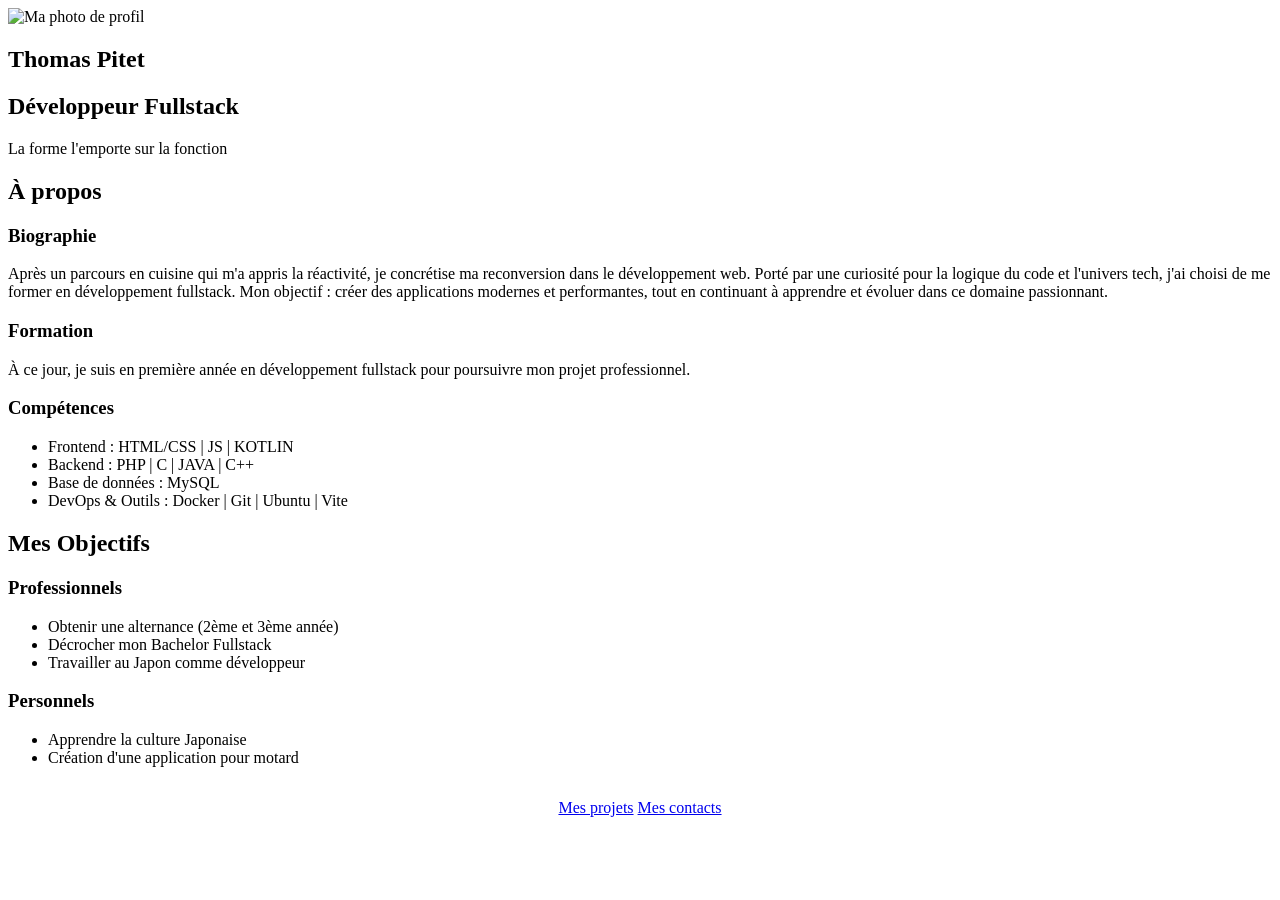
==== index.html @ 166717f9 "Ajout index.html à la racine pour GitHub Pages" ====
<!DOCTYPE html>
<html lang ="fr">
    <head>
        <meta charset="utf-8">
        <meta name="viewport" content="width=device-width, initial-scale=1" />
        <title> Portfolio</title>
        <link rel="stylesheet" href="style/style.css" />
    </head>
    <body>
        <div class="container">
            <section class="profile-section">
                <img src="img/thomas.jpg" alt="Ma photo de profil" class="profile-image" />
                <div>
                    <h1>Thomas Pitet</h1>
                    <h2>Développeur Fullstack</h2>
                    <p>La forme l'emporte sur la fonction</p>
                </div>
            </section>
            <section class="petit-cadre">
                <h2>À propos</h2>
                <h3>Biographie</h3>
                <p>Après un parcours en cuisine qui m'a appris la réactivité, je concrétise ma reconversion dans le développement web. Porté par une curiosité pour la logique du code et l'univers tech, j'ai choisi de me former en développement fullstack. Mon objectif : créer des applications modernes et performantes, tout en continuant à apprendre et évoluer dans ce domaine passionnant.</p>
                <h3>Formation</h3>
                <p>À ce jour, je suis en première année en développement fullstack pour poursuivre mon projet professionnel.</p>
            </section>
            <div class="gros-cadre">
                <div class="petit-cadre">
                    <h3>Compétences</h3>
                    <ul>
                        <li> Frontend :  HTML/CSS |  JS | KOTLIN</li>
                        <li> Backend : PHP | C | JAVA | C++</li>
                        <li> Base de données : MySQL</li>
                        <li> DevOps & Outils : Docker | Git | Ubuntu | Vite</li>
                    </ul>
                </div>
            </div>
            <h2>Mes Objectifs</h2>
            <div class="objectives-container">
                <div class="objective-section">
                    <h3>Professionnels</h3>
                    <ul>
                        <li> Obtenir une alternance (2ème et 3ème année)</li>
                        <li> Décrocher mon Bachelor Fullstack</li>
                        <li> Travailler au Japon comme développeur</li>
                    </ul>
                </div>
                <div class="objective-section">
                    <h3>Personnels</h3>
                    <ul>
                        <li> Apprendre la culture Japonaise </li>
                        <li> Création d'une application pour motard</li>
                    </ul>
                </div>
            </div>
            <div style="text-align: center; margin: 2rem 0;">
                <a href="html/projects.html" class="btn">Mes projets</a>
                <a href="html/contacts.html" class="btn">Mes contacts</a>
            </div>
        </div>

    </body>
</html>
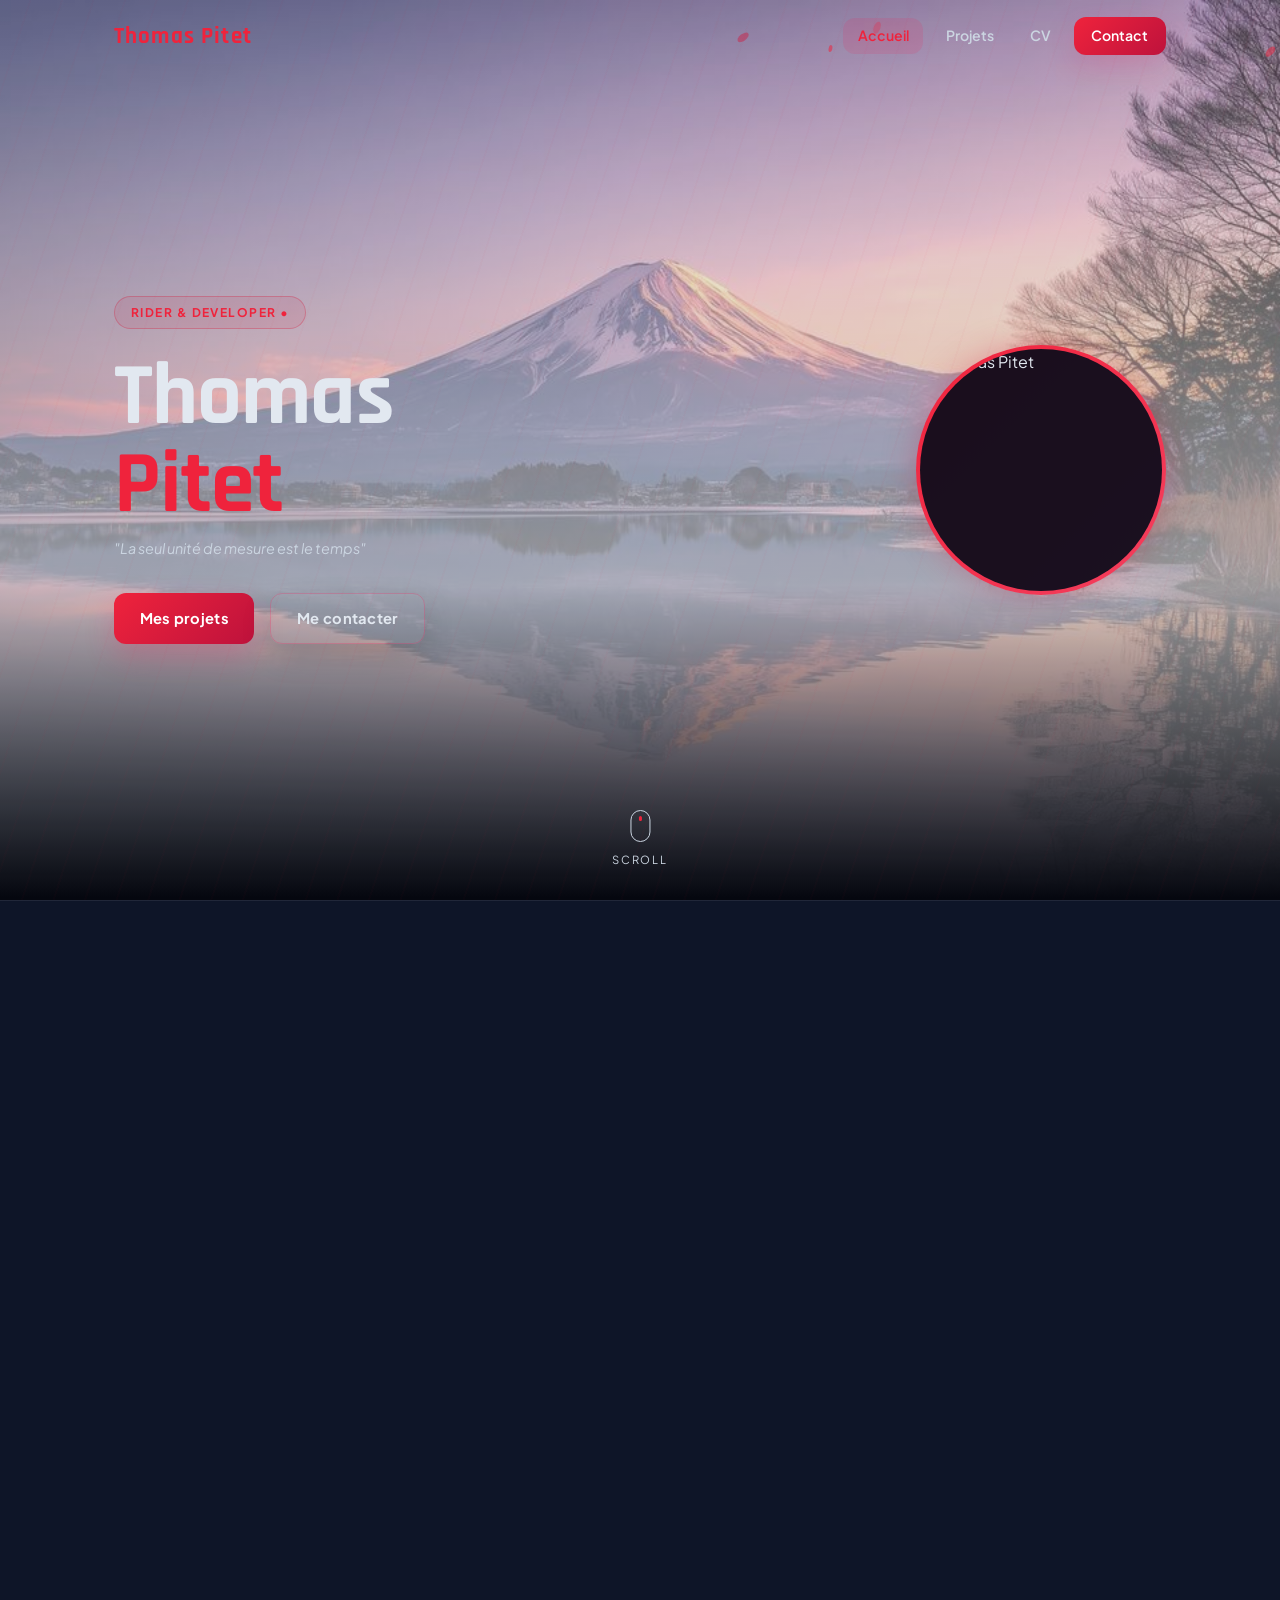
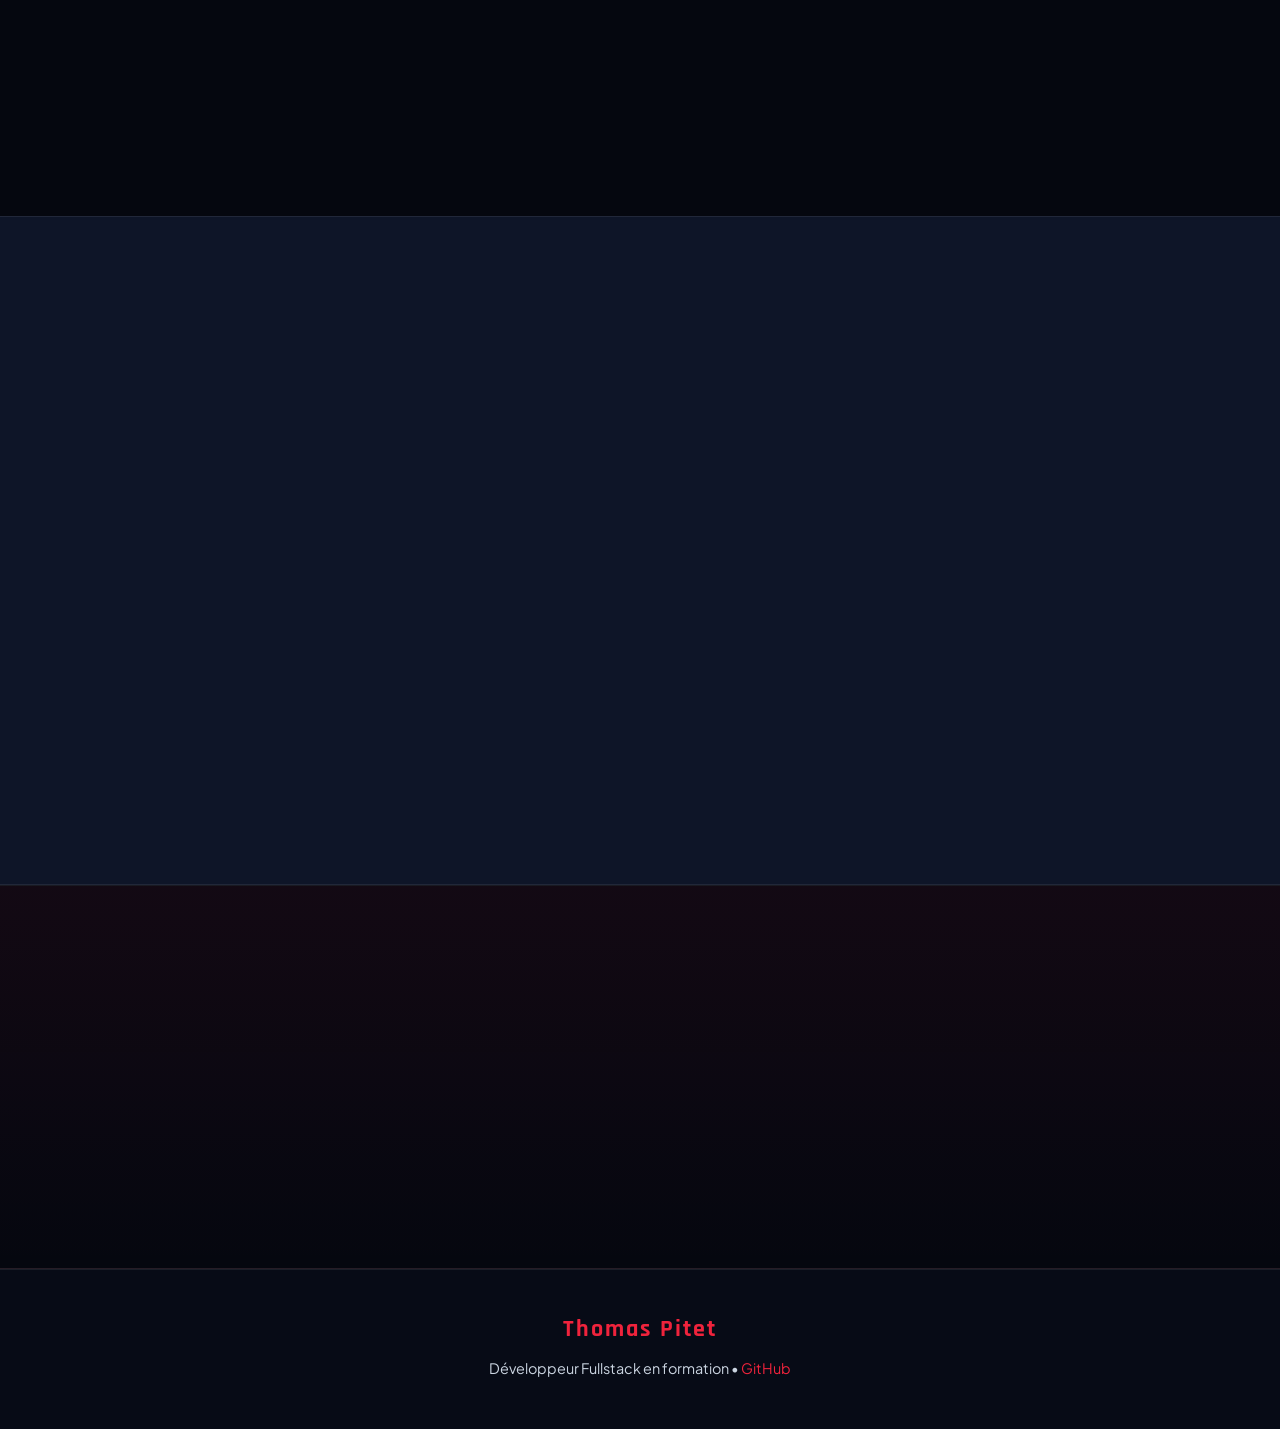
==== commit 03e2d7ae: "Finalize portfolio updates: CV page plus section and style improvements" ====
--- a/index.html
+++ b/index.html
@@ -1,62 +1,320 @@
 <!DOCTYPE html>
-<html lang ="fr">
-    <head>
-        <meta charset="utf-8">
-        <meta name="viewport" content="width=device-width, initial-scale=1" />
-        <title> Portfolio</title>
-        <link rel="stylesheet" href="style/style.css" />
-    </head>
-    <body>
-        <div class="container">
-            <section class="profile-section">
-                <img src="img/thomas.jpg" alt="Ma photo de profil" class="profile-image" />
-                <div>
-                    <h1>Thomas Pitet</h1>
-                    <h2>Développeur Fullstack</h2>
-                    <p>La forme l'emporte sur la fonction</p>
-                </div>
-            </section>
-            <section class="petit-cadre">
-                <h2>À propos</h2>
-                <h3>Biographie</h3>
-                <p>Après un parcours en cuisine qui m'a appris la réactivité, je concrétise ma reconversion dans le développement web. Porté par une curiosité pour la logique du code et l'univers tech, j'ai choisi de me former en développement fullstack. Mon objectif : créer des applications modernes et performantes, tout en continuant à apprendre et évoluer dans ce domaine passionnant.</p>
-                <h3>Formation</h3>
-                <p>À ce jour, je suis en première année en développement fullstack pour poursuivre mon projet professionnel.</p>
-            </section>
-            <div class="gros-cadre">
-                <div class="petit-cadre">
-                    <h3>Compétences</h3>
-                    <ul>
-                        <li> Frontend :  HTML/CSS |  JS | KOTLIN</li>
-                        <li> Backend : PHP | C | JAVA | C++</li>
-                        <li> Base de données : MySQL</li>
-                        <li> DevOps & Outils : Docker | Git | Ubuntu | Vite</li>
+<html lang="fr">
+<head>
+    <meta charset="utf-8" />
+    <meta name="viewport"
+          content="width=device-width, initial-scale=1" />
+    <title>Thomas Pitet — Développeur Fullstack &amp; Motard</title>
+    <link rel="stylesheet"
+          href="assets/css/style.css?v=4" />
+</head>
+<body>
+
+<!-- NAVBAR -->
+<nav id="navbar">
+    <div class="nav-container">
+        <a href="index.html"
+           class="nav-logo">Thomas Pitet</a>
+        <div class="nav-links">
+            <a href="index.html"
+               class="nav-link active">Accueil</a>
+            <a href="pages/projets.html"
+               class="nav-link">Projets</a>
+            <a href="pages/cv.html"
+               class="nav-link">CV</a>
+            <a href="pages/contact.html"
+               class="nav-link nav-cta">Contact</a>
+        </div>
+        <button class="hamburger"
+                aria-label="Menu"
+                aria-expanded="false"
+                aria-controls="mobile-menu">
+            <span></span><span></span><span></span>
+        </button>
+    </div>
+    <div class="mobile-menu"
+         id="mobile-menu">
+        <a href="index.html"
+           class="nav-link active">Accueil</a>
+        <a href="pages/projets.html"
+           class="nav-link">Projets</a>
+        <a href="pages/cv.html"
+           class="nav-link">CV</a>
+        <a href="pages/contact.html"
+           class="nav-link">Contact</a>
+    </div>
+</nav>
+
+<main>
+<!-- HERO -->
+<section id="hero">
+    <div class="hero-bg"></div>
+    <div class="hero-bg-lines"></div>
+    <canvas id="particles-canvas"></canvas>
+
+    <div class="hero-inner">
+        <div class="hero-content">
+            <div class="hero-badge">
+                Rider &amp; Developer &bull;
+            </div>
+            <h1 class="hero-name">
+                Thomas<br/><span class="accent">Pitet</span>
+            </h1>
+            <p class="hero-quote">
+                "La seul unité de mesure est le temps"
+            </p>
+            <div class="hero-cta">
+                <a href="pages/projets.html"
+                   class="btn btn-primary">Mes projets</a>
+                <a href="pages/contact.html"
+                   class="btn btn-outline">Me contacter</a>
+            </div>
+        </div>
+        <div class="hero-photo-col">
+            <div class="hero-photo-ring">
+                <div class="hero-photo-inner">
+                    <img src="assets/img/thomas.jpg"
+                         alt="Thomas Pitet" />
+                </div>
+            </div>
+        </div>
+    </div>
+
+    <div class="scroll-hint">
+        <div class="scroll-mouse"></div>
+        <span>Scroll</span>
+    </div>
+</section>
+
+<!-- ABOUT -->
+<section class="section section-alt">
+    <div class="container">
+        <div class="section-header reveal">
+            <span class="section-tag">À propos · 私について</span>
+            <h2 class="section-title">Qui suis-je ?</h2>
+            <div class="section-line"></div>
+        </div>
+        <div class="about-grid">
+            <div class="about-main-card reveal reveal-delay-1">
+                <div class="about-main-content">
+                    <div class="card-icon">Cuisine</div>
+                    <h3>Biographie</h3>
+                    <p>
+                        Après un parcours en cuisine qui m'a appris la
+                        réactivité, je concrétise ma reconversion dans le
+                        développement web. Porté par une curiosité pour la
+                        logique du code et l'univers tech, j'ai choisi de me
+                        former en développement fullstack.
+                    </p>
+                </div>
+                <div class="about-main-image">
+                    <img src="assets/moi/cuisine.jpg"
+                         alt="Cuisine en action" />
+                </div>
+            </div>
+            <div class="about-side-cards">
+                <div class="card reveal reveal-delay-2">
+                    <div class="card-icon">Formation</div>
+                    <h3>Formation</h3>
+                    <p>
+                        1ère année de développement Fullstack. Mon objectif :
+                        créer des applications modernes et performantes, tout
+                        en continuant à apprendre et évoluer dans ce domaine
+                        passionnant.
+                    </p>
+                    <div class="about-card-image">
+                        <img src="assets/moi/travail.png"
+                             alt="Travail en écran" />
+                    </div>
+                </div>
+                <div class="card reveal reveal-delay-3">
+                    <div class="card-icon">Passion Moto</div>
+                    <h3>Passion Moto</h3>
+                    <p>
+                        La moto est bien plus qu'un loisir — c'est un état
+                        d'esprit. Liberté, précision, adrénaline. Je veux créer
+                        des applications qui réunissent la communauté des riders.
+                    </p>
+                    <div class="about-card-image">
+                        <img src="assets/moi/moto.jpg"
+                             alt="Moto en balade" />
+                    </div>
+                </div>
+            </div>
+        </div>
+    </div>
+</section>
+
+<!-- SKILLS -->
+<section class="section">
+    <div class="container">
+        <div class="section-header reveal">
+            <span class="section-tag">Compétences &middot; スキル</span>
+            <h2 class="section-title">Stack Technique</h2>
+            <div class="section-line"></div>
+        </div>
+        <div class="skills-layout reveal reveal-delay-1">
+            <div class="skills-intro">
+                <span class="section-tag">Compétences · スキル</span>
+                <h2 class="section-title">Stack Technique</h2>
+                <p class="skills-intro-text">
+                    Je construis des interfaces modernes et des systèmes
+                    backend solides, tout en gardant une attention particulière
+                    à la performance, la maintenabilité et l'expérience utilisateur.
+                </p>
+                <div class="skills-highlights">
+                    <span class="skill-pill">Frontend</span>
+                    <span class="skill-pill">Backend</span>
+                    <span class="skill-pill">BDD</span>
+                    <span class="skill-pill">DevOps</span>
+                </div>
+            </div>
+            <div class="skills-grid">
+                <div class="card reveal reveal-delay-1">
+                    <h3>Frontend</h3>
+                    <ul class="skill-list">
+                        <li>
+                            <span class="skill-bullet">◆</span>
+                            <strong>HTML5 / CSS3</strong> &ndash; Intégration
+                            moderne &amp; Responsive
+                        </li>
+                        <li>
+                            <span class="skill-bullet">◆</span>
+                            <strong>JavaScript (JS)</strong> &ndash; Dynamisme
+                            &amp; DOM Manipulation
+                        </li>
                     </ul>
-                </div>
-            </div>
-            <h2>Mes Objectifs</h2>
-            <div class="objectives-container">
-                <div class="objective-section">
-                    <h3>Professionnels</h3>
-                    <ul>
-                        <li> Obtenir une alternance (2ème et 3ème année)</li>
-                        <li> Décrocher mon Bachelor Fullstack</li>
-                        <li> Travailler au Japon comme développeur</li>
+                    <div class="tech-tags">
+                        <span class="tech-tag">HTML / CSS</span>
+                        <span class="tech-tag">JS</span>
+                    </div>
+                </div>
+                <div class="card reveal reveal-delay-2">
+                    <h3>Backend</h3>
+                    <ul class="skill-list">
+                        <li>
+                            <span class="skill-bullet">◆</span>
+                            <strong>PHP &amp; NodeJS</strong> &ndash; Web
+                            &amp; API Backend
+                        </li>
+                        <li>
+                            <span class="skill-bullet">◆</span>
+                            <strong>AdonisJS</strong> &ndash; Framework
+                            Node.js MVC
+                        </li>
+                        <li>
+                            <span class="skill-bullet">◆</span>
+                            <strong>C / Java / C++</strong> &ndash; Algorithmique
+                            &amp; POO
+                        </li>
                     </ul>
-                </div>
-                <div class="objective-section">
-                    <h3>Personnels</h3>
-                    <ul>
-                        <li> Apprendre la culture Japonaise </li>
-                        <li> Création d'une application pour motard</li>
+                    <div class="tech-tags">
+                        <span class="tech-tag">PHP</span>
+                        <span class="tech-tag">C</span>
+                        <span class="tech-tag">JAVA</span>
+                        <span class="tech-tag">C++</span>
+                        <span class="tech-tag">NodeJS</span>
+                        <span class="tech-tag">AdonisJS</span>
+                    </div>
+                </div>
+                <div class="card reveal reveal-delay-3">
+                    <h3>Base de données</h3>
+                    <ul class="skill-list">
+                        <li>
+                            <span class="skill-bullet">◆</span>
+                            <strong>MySQL</strong> &ndash; Modelisation,
+                            requetes &amp; gestion BDD
+                        </li>
                     </ul>
-                </div>
-            </div>
-            <div style="text-align: center; margin: 2rem 0;">
-                <a href="html/projects.html" class="btn">Mes projets</a>
-                <a href="html/contacts.html" class="btn">Mes contacts</a>
-            </div>
-        </div>
-
-    </body>
-</html>+                    <div class="tech-tags">
+                        <span class="tech-tag">MySQL</span>
+                    </div>
+                </div>
+                <div class="card reveal reveal-delay-4">
+                    <h3>DevOps &amp; Outils</h3>
+                    <ul class="skill-list">
+                        <li>
+                            <span class="skill-bullet">◆</span>
+                            <strong>Docker &amp; Git</strong> &ndash; Conteneurs
+                            &amp; Versioning
+                        </li>
+                        <li>
+                            <span class="skill-bullet">◆</span>
+                            <strong>Ubuntu</strong> &ndash; Environnement
+                            Linux
+                        </li>
+                    </ul>
+                    <div class="tech-tags">
+                        <span class="tech-tag">Docker</span>
+                        <span class="tech-tag">Git</span>
+                        <span class="tech-tag">Ubuntu</span>
+                    </div>
+                </div>
+            </div>
+        </div>
+    </div>
+</section>
+
+<!-- OBJECTIVES -->
+<section class="section section-alt">
+    <div class="container">
+        <div class="section-header reveal">
+            <span class="section-tag">Objectifs · 目標</span>
+            <h2 class="section-title">Mes Ambitions</h2>
+            <div class="section-line"></div>
+        </div>
+        <div class="objectives-grid">
+            <div class="obj-card reveal reveal-delay-1">
+                <h3>Mes objectifs</h3>
+                <ul>
+                    <li>Faire mes 2 ans d'alternance</li>
+                    <li>Apprendre le japonais</li>
+                    <li>Faire un séjour linguistique</li>
+                    <li>Créer une app pour la communauté motard</li>
+                </ul>
+                <p class="objective-final">
+                    <span class="objective-final-label">Objectif final</span>
+                    <span class="objective-final-value">vivre au Japon</span>
+                </p>
+            </div>
+        </div>
+    </div>
+</section>
+
+<!-- CTA -->
+<section class="cta-section">
+    <div class="container reveal">
+        <span class="section-tag">Contact · お問い合わせ</span>
+        <h2 class="section-title">Travaillons ensemble</h2>
+        <p style="color:var(--text-faint); margin-top:0.5rem;">
+            Ouvert aux opportunités d'alternance et de collaboration.
+        </p>
+        <div class="cta-actions">
+            <a href="pages/projets.html"
+               class="btn btn-outline">Voir mes projets</a>
+            <a href="pages/contact.html"
+               class="btn btn-primary">Me contacter</a>
+        </div>
+    </div>
+</section>
+</main>
+
+<!-- FOOTER -->
+<footer class="site-footer">
+    <div class="container">
+        <div class="footer-logo">Thomas Pitet</div>
+        <p class="footer-sub">
+            Développeur Fullstack en formation &bull;
+            <a href="https://github.com/ThomasPitet"
+               target="_blank"
+               rel="noopener">GitHub</a>
+        </p>
+    </div>
+</footer>
+
+<script src="assets/js/navbar.js"></script>
+<script src="assets/js/reveal.js"></script>
+<script src="assets/js/skill-bars.js"></script>
+<script src="assets/js/particles.js"></script>
+</body>
+</html>
--- a/assets/css/style.css
+++ b/assets/css/style.css
@@ -0,0 +1,13 @@
+/* ==========================================================================
+   PORTFOLIO DESIGN SYSTEM — THOMAS PITET
+   Architecture CSS Modulaire
+   ==========================================================================
+       */
+
+@import 'modules/variables.css';
+@import 'modules/navbar.css';
+@import 'modules/hero.css';
+@import 'modules/cards.css';
+@import 'modules/buttons.css';
+@import 'modules/contact.css';
+@import 'modules/layout.css';
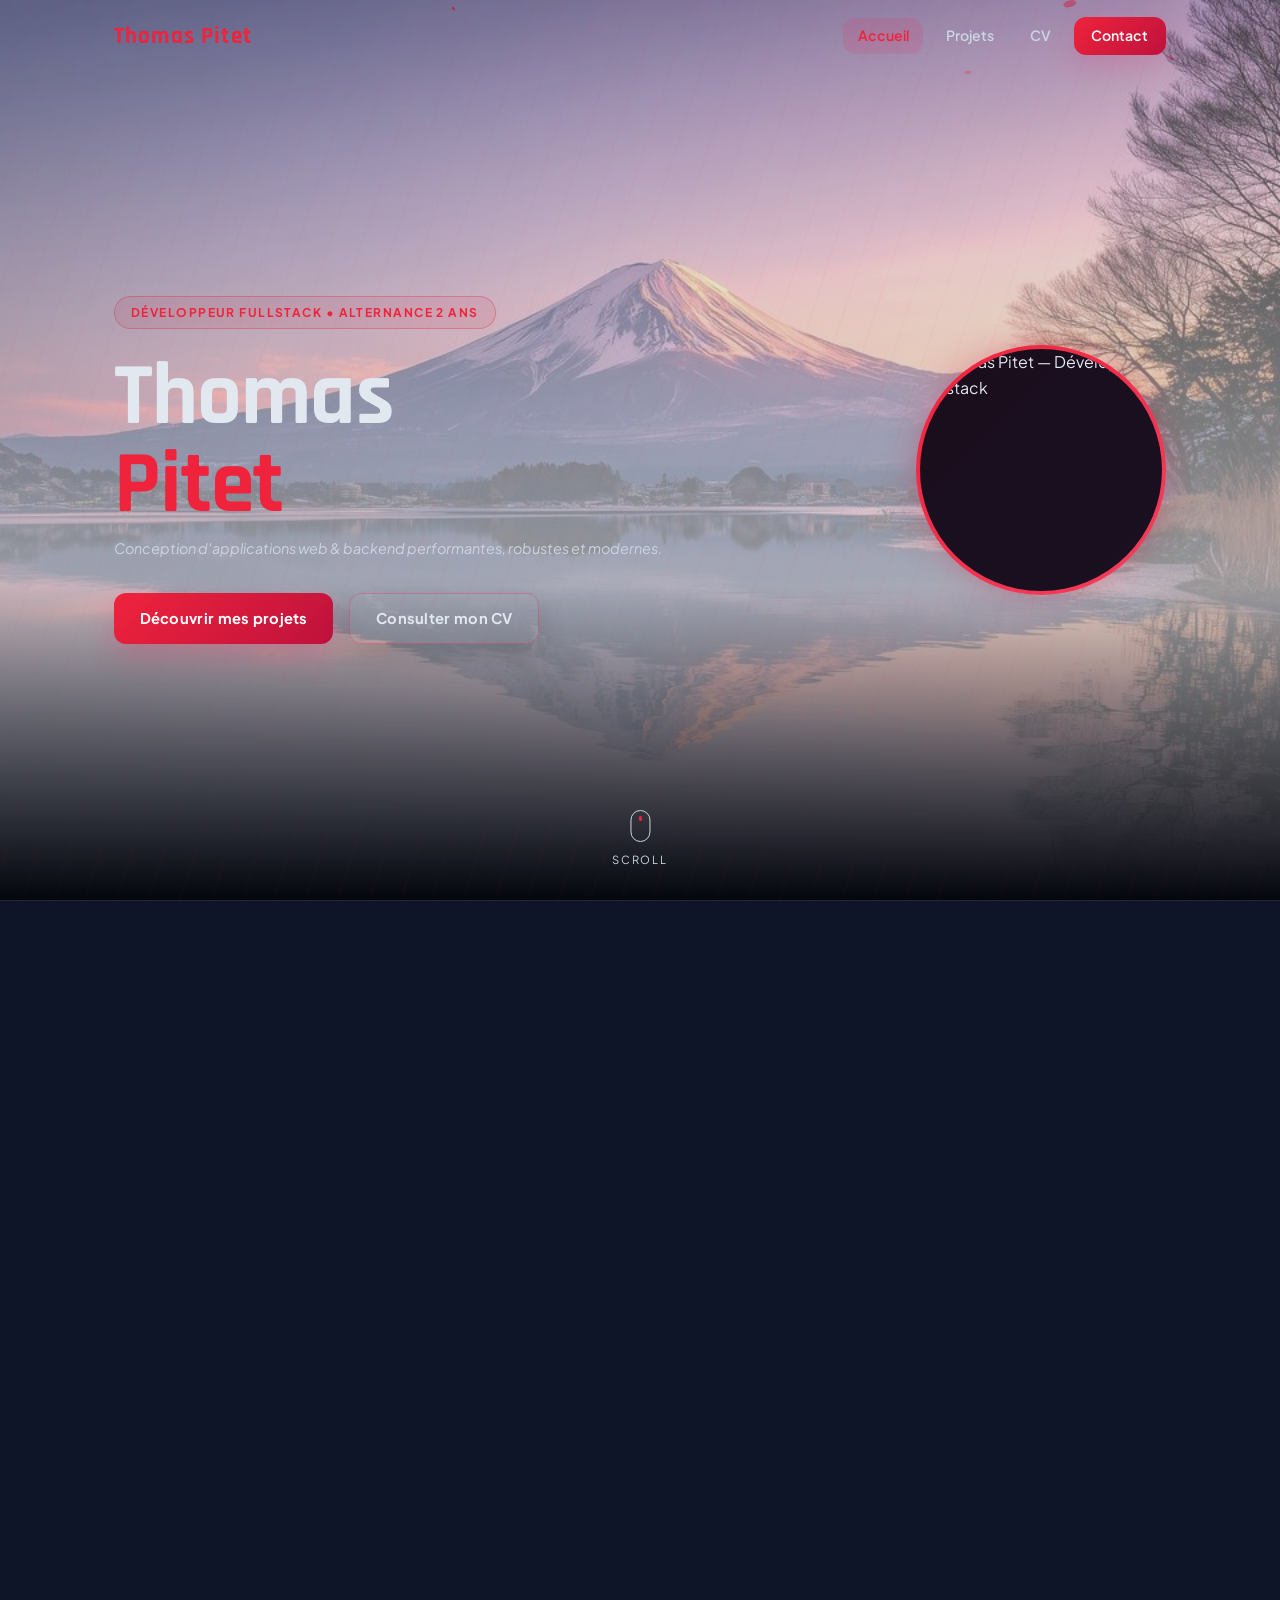
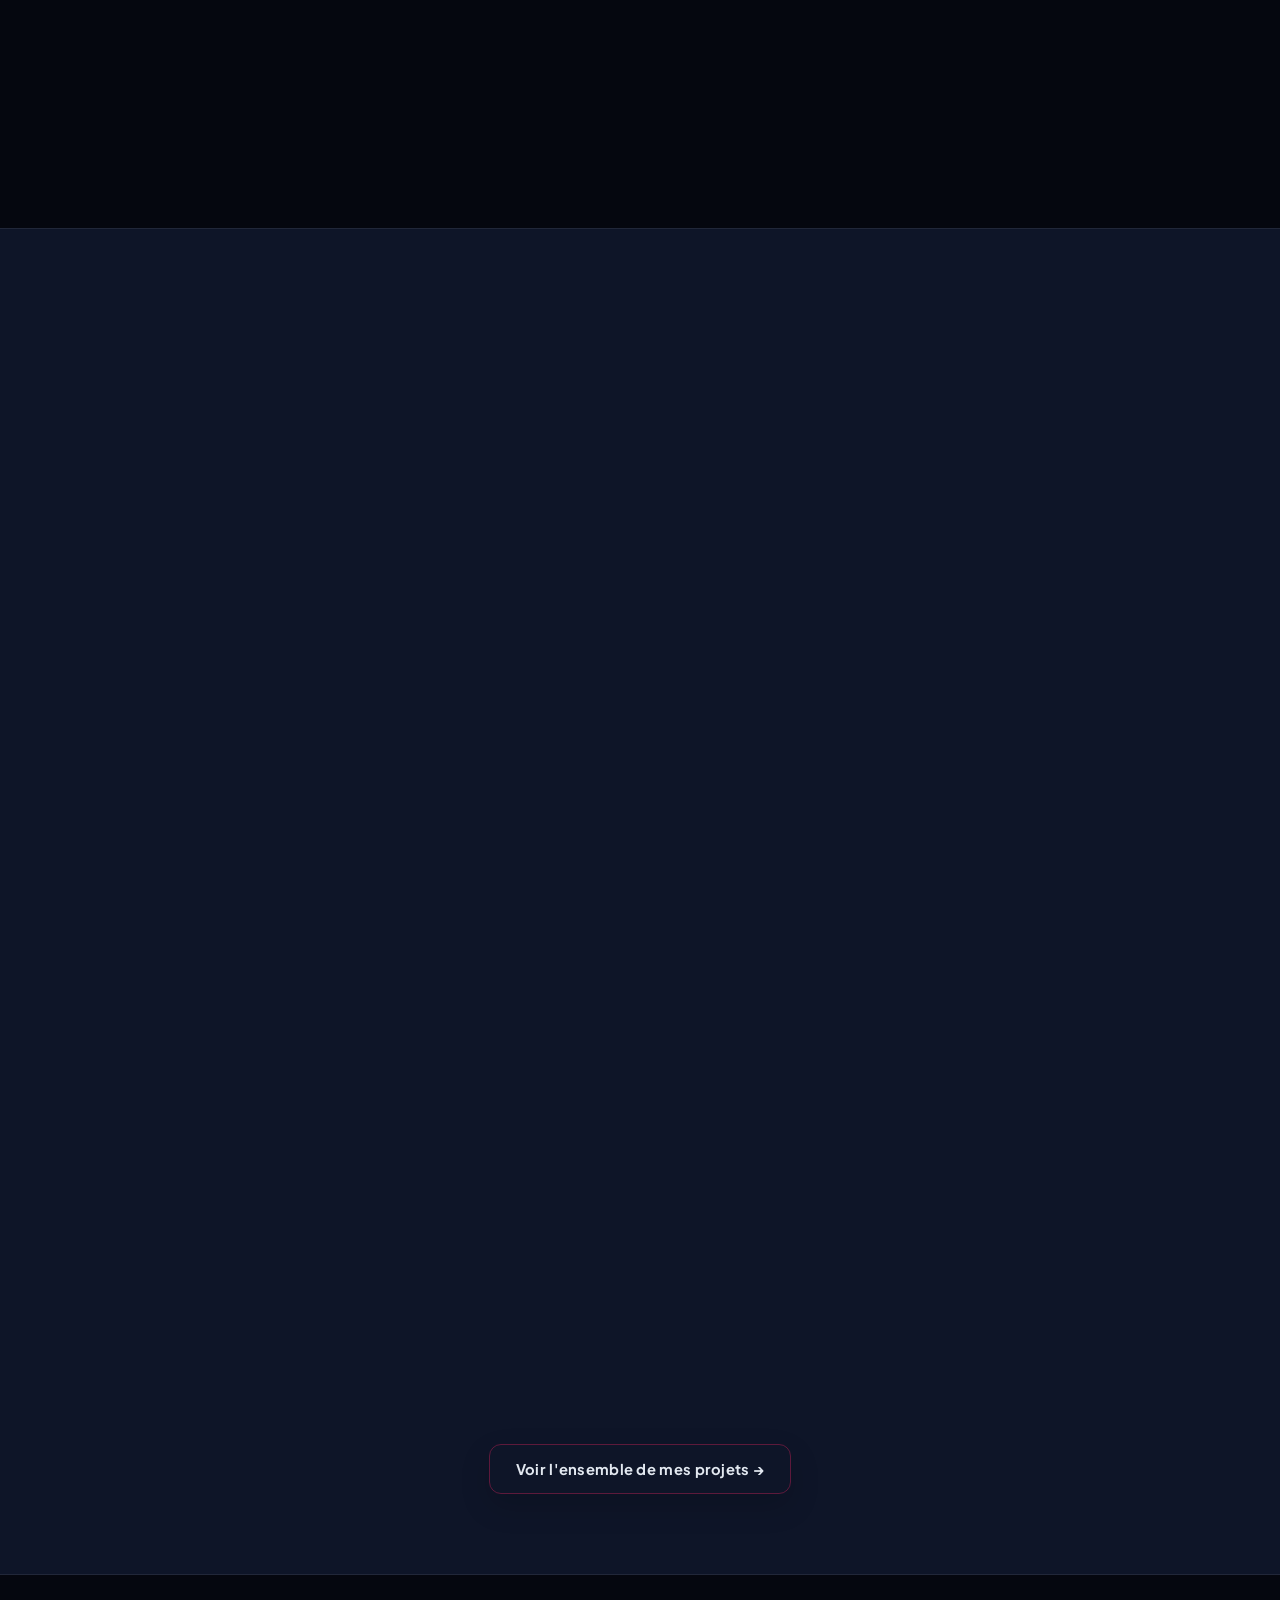
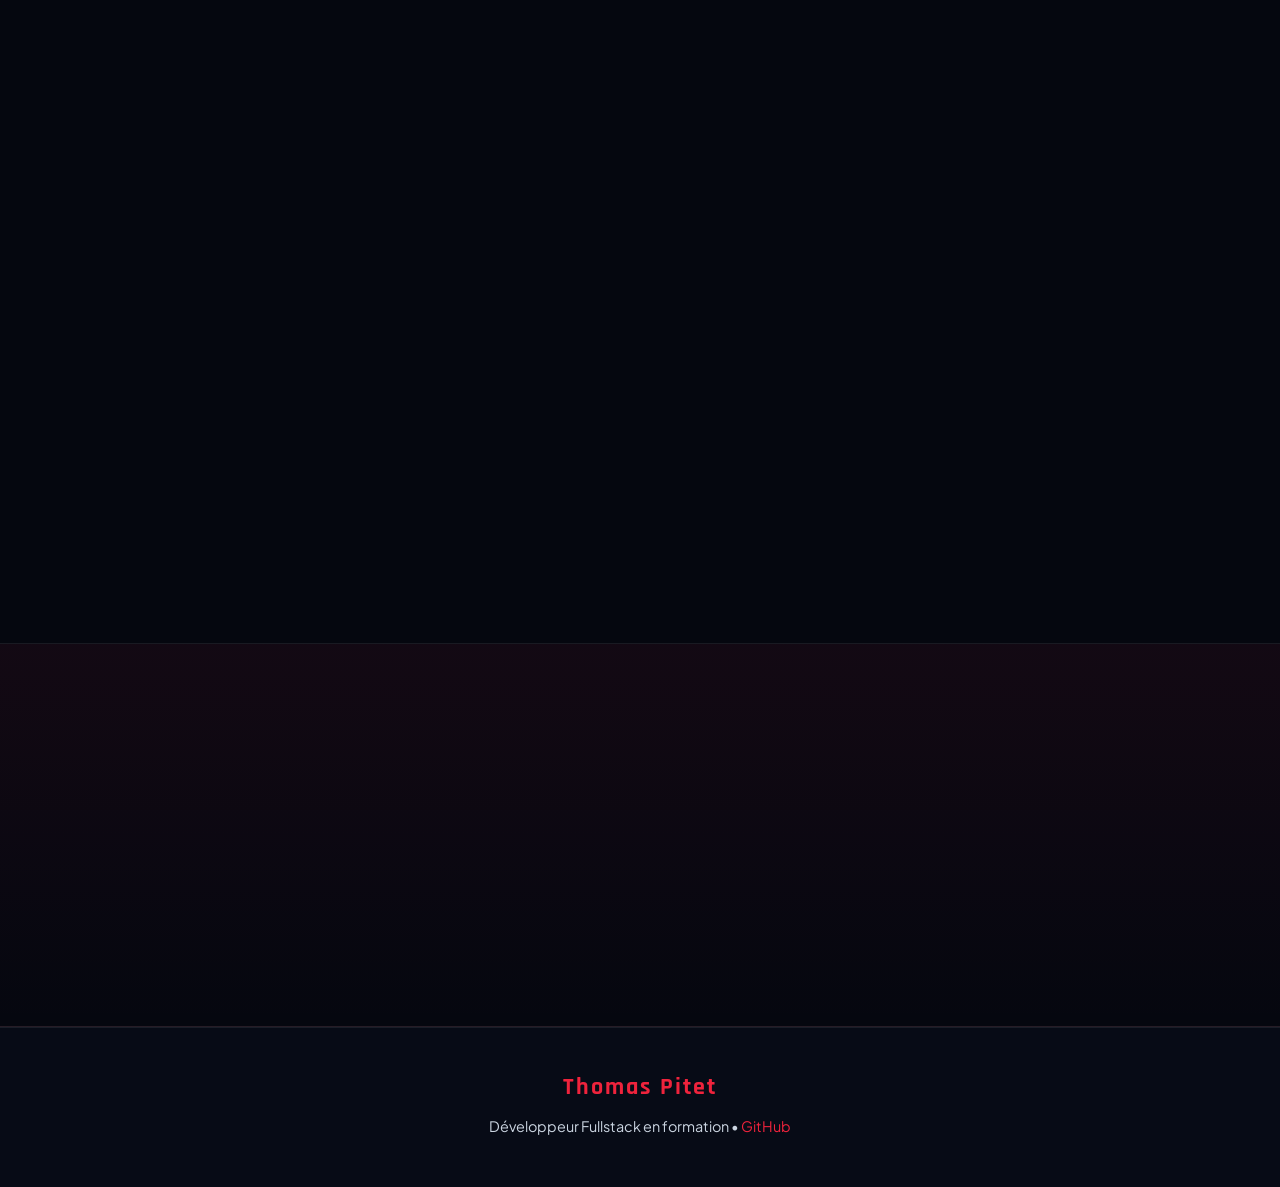
==== commit c4d36b37: "Refactor portfolio: feedback fixes, developer focus, new CV page, card.js component" ====
--- a/index.html
+++ b/index.html
@@ -4,9 +4,11 @@
     <meta charset="utf-8" />
     <meta name="viewport"
           content="width=device-width, initial-scale=1" />
-    <title>Thomas Pitet — Développeur Fullstack &amp; Motard</title>
+    <title>Thomas Pitet — Développeur Fullstack</title>
     <link rel="stylesheet"
-          href="assets/css/style.css?v=4" />
+          href="assets/css/style.css?v=5" />
+    <link rel="stylesheet"
+          href="assets/css/projets.css?v=5" />
 </head>
 <body>
 
@@ -55,26 +57,26 @@
     <div class="hero-inner">
         <div class="hero-content">
             <div class="hero-badge">
-                Rider &amp; Developer &bull;
+                Développeur Fullstack &bull; Alternance 2 ans
             </div>
             <h1 class="hero-name">
                 Thomas<br/><span class="accent">Pitet</span>
             </h1>
             <p class="hero-quote">
-                "La seul unité de mesure est le temps"
+                Conception d'applications web &amp; backend performantes, robustes et modernes.
             </p>
             <div class="hero-cta">
-                <a href="pages/projets.html"
-                   class="btn btn-primary">Mes projets</a>
-                <a href="pages/contact.html"
-                   class="btn btn-outline">Me contacter</a>
+                <a href="#projets-phares"
+                   class="btn btn-primary">Découvrir mes projets</a>
+                <a href="pages/cv.html"
+                   class="btn btn-outline">Consulter mon CV</a>
             </div>
         </div>
         <div class="hero-photo-col">
             <div class="hero-photo-ring">
                 <div class="hero-photo-inner">
                     <img src="assets/img/thomas.jpg"
-                         alt="Thomas Pitet" />
+                         alt="Thomas Pitet — Développeur Fullstack" />
                 </div>
             </div>
         </div>
@@ -97,47 +99,38 @@
         <div class="about-grid">
             <div class="about-main-card reveal reveal-delay-1">
                 <div class="about-main-content">
-                    <div class="card-icon">Cuisine</div>
-                    <h3>Biographie</h3>
+                    <div class="card-icon">Profil</div>
+                    <h3>Biographie &amp; Parcours</h3>
                     <p>
-                        Après un parcours en cuisine qui m'a appris la
-                        réactivité, je concrétise ma reconversion dans le
-                        développement web. Porté par une curiosité pour la
-                        logique du code et l'univers tech, j'ai choisi de me
-                        former en développement fullstack.
+                        Issue de la cuisine professionnelle qui m'a transmis rigueur, réactivité et gestion de la pression, ma reconversion dans le développement web est une suite logique. Passionné par l'algorithmique et les architectures logicielles, je me forme intensivement en développement Fullstack.
                     </p>
                 </div>
                 <div class="about-main-image">
-                    <img src="assets/moi/cuisine.jpg"
-                         alt="Cuisine en action" />
+                    <img src="assets/img/about/cuisine.jpg"
+                         alt="Rigueur et travail d'équipe" />
                 </div>
             </div>
             <div class="about-side-cards">
                 <div class="card reveal reveal-delay-2">
                     <div class="card-icon">Formation</div>
-                    <h3>Formation</h3>
+                    <h3>Formation Fullstack</h3>
                     <p>
-                        1ère année de développement Fullstack. Mon objectif :
-                        créer des applications modernes et performantes, tout
-                        en continuant à apprendre et évoluer dans ce domaine
-                        passionnant.
+                        En 1ère année de Bachelor Fullstack. Mon objectif : acquérir une maîtrise complète de la stack web (Node.js, PHP, SQL, JS) et concevoir des applications scalables.
                     </p>
                     <div class="about-card-image">
-                        <img src="assets/moi/travail.png"
-                             alt="Travail en écran" />
+                        <img src="assets/img/about/travail.png"
+                             alt="Développement Fullstack" />
                     </div>
                 </div>
                 <div class="card reveal reveal-delay-3">
-                    <div class="card-icon">Passion Moto</div>
-                    <h3>Passion Moto</h3>
+                    <div class="card-icon">Rigueur</div>
+                    <h3>Rigueur &amp; Code Propre</h3>
                     <p>
-                        La moto est bien plus qu'un loisir — c'est un état
-                        d'esprit. Liberté, précision, adrénaline. Je veux créer
-                        des applications qui réunissent la communauté des riders.
+                        Je privilégie le code maintenable, l'architecture propre (MVC, POO) et les bonnes pratiques de développement pour livrer des produits de qualité.
                     </p>
                     <div class="about-card-image">
-                        <img src="assets/moi/moto.jpg"
-                             alt="Moto en balade" />
+                        <img src="assets/img/about/groupe.jpg"
+                             alt="Travail d'équipe et code" />
                     </div>
                 </div>
             </div>
@@ -255,26 +248,104 @@
     </div>
 </section>
 
+<!-- FEATURED PROJECTS HOMEPAGE -->
+<section id="projets-phares" class="section section-alt">
+    <div class="container">
+        <div class="section-header reveal">
+            <span class="section-tag">Réalisations · プロジェクト</span>
+            <h2 class="section-title">Mes Projets Phares</h2>
+            <p style="color:var(--text-faint); max-width:540px; margin:0.5rem auto 0;">
+                Aperçu des applications concrètes développées lors de mes projets professionnels et académiques.
+            </p>
+            <div class="section-line"></div>
+        </div>
+
+        <div class="projects-cards-grid">
+            <!-- CorsoFleuri -->
+            <div class="proj-card reveal">
+                <div class="proj-card-icon">Restaurant</div>
+                <h3>CorsoFleuri</h3>
+                <p>
+                    Application web de prise de commande style borne McDo — gestion dynamique des menus, des commandes et impression automatique de tickets thermiques en back-office.
+                </p>
+                <div class="proj-card-tags">
+                    <span class="proj-card-tag">Node.js</span>
+                    <span class="proj-card-tag">Express</span>
+                    <span class="proj-card-tag">MySQL</span>
+                    <span class="proj-card-tag">HTML / CSS</span>
+                </div>
+                <div style="display:flex; gap:0.6rem; flex-wrap:wrap; margin-top:auto;">
+                    <a href="projets/php/corso-fleuri.html" class="btn btn-sm btn-primary">Découvrir</a>
+                    <a href="https://github.com/NathanCBT/Corso-Fleuri" target="_blank" rel="noopener" class="btn btn-sm btn-outline">GitHub</a>
+                </div>
+            </div>
+
+            <!-- MotorFest -->
+            <div class="proj-card reveal reveal-delay-1">
+                <div class="proj-card-icon">Catalogue</div>
+                <h3>MotorFest</h3>
+                <p>
+                    Catalogue interactif et comparateur de véhicules — fiches détaillées, graphiques radar avec Chart.js, filtres dynamiques et gestion des favoris.
+                </p>
+                <div class="proj-card-tags">
+                    <span class="proj-card-tag">Node.js</span>
+                    <span class="proj-card-tag">Express</span>
+                    <span class="proj-card-tag">Chart.js</span>
+                    <span class="proj-card-tag">Tailwind</span>
+                </div>
+                <div style="display:flex; gap:0.6rem; flex-wrap:wrap; margin-top:auto;">
+                    <a href="projets/php/motorfest.html" class="btn btn-sm btn-primary">Découvrir</a>
+                </div>
+            </div>
+
+            <!-- The League -->
+            <div class="proj-card reveal reveal-delay-2">
+                <div class="proj-card-icon">E-sport</div>
+                <h3>The League</h3>
+                <p>
+                    Plateforme de gestion de ligue E-sport en architecture MVC. Gestion des équipes, matchs et statistiques avec un routeur custom en PHP 8.
+                </p>
+                <div class="proj-card-tags">
+                    <span class="proj-card-tag">PHP 8</span>
+                    <span class="proj-card-tag">MVC</span>
+                    <span class="proj-card-tag">POO</span>
+                    <span class="proj-card-tag">MySQL</span>
+                </div>
+                <div style="display:flex; gap:0.6rem; flex-wrap:wrap; margin-top:auto;">
+                    <a href="projets/php/the-league.html" class="btn btn-sm btn-outline">Découvrir</a>
+                    <a href="https://github.com/ThomasPitet/projet-the-League" target="_blank" rel="noopener" class="btn btn-sm btn-ghost">GitHub</a>
+                </div>
+            </div>
+        </div>
+
+        <div style="text-align:center; margin-top:2.5rem;">
+            <a href="pages/projets.html" class="btn btn-outline">
+                Voir l'ensemble de mes projets →
+            </a>
+        </div>
+    </div>
+</section>
+
 <!-- OBJECTIVES -->
-<section class="section section-alt">
+<section class="section">
     <div class="container">
         <div class="section-header reveal">
-            <span class="section-tag">Objectifs · 目標</span>
-            <h2 class="section-title">Mes Ambitions</h2>
+            <span class="section-tag">Ambitions · 目標</span>
+            <h2 class="section-title">Objectifs Professionnels</h2>
             <div class="section-line"></div>
         </div>
         <div class="objectives-grid">
             <div class="obj-card reveal reveal-delay-1">
-                <h3>Mes objectifs</h3>
+                <h3>Objectifs de Carrière</h3>
                 <ul>
-                    <li>Faire mes 2 ans d'alternance</li>
-                    <li>Apprendre le japonais</li>
-                    <li>Faire un séjour linguistique</li>
-                    <li>Créer une app pour la communauté motard</li>
+                    <li>Valider une alternance de 2 ans en développement Fullstack (2025-2027)</li>
+                    <li>Approfondir les architectures microservices et le DevOps (Docker, CI/CD)</li>
+                    <li>Concevoir des applications web à fort trafic et haute disponibilité</li>
+                    <li>Évoluer vers un poste de Développeur Fullstack Confirmé / Lead</li>
                 </ul>
                 <p class="objective-final">
-                    <span class="objective-final-label">Objectif final</span>
-                    <span class="objective-final-value">vivre au Japon</span>
+                    <span class="objective-final-label">Ambition Clé</span>
+                    <span class="objective-final-value">Devenir un Développeur Fullstack accompli et créateur de solutions à forte valeur ajoutée.</span>
                 </p>
             </div>
         </div>
@@ -316,5 +387,6 @@
 <script src="assets/js/reveal.js"></script>
 <script src="assets/js/skill-bars.js"></script>
 <script src="assets/js/particles.js"></script>
+<script src="assets/js/card.js"></script>
 </body>
 </html>
--- a/assets/css/projets.css
+++ b/assets/css/projets.css
@@ -0,0 +1,416 @@
+.category-label {
+    display: inline-flex;
+    align-items: center;
+    gap: 0.55rem;
+    font-family: 'Rajdhani', sans-serif;
+    font-size: 0.72rem;
+    font-weight: 700;
+    letter-spacing: 0.15em;
+    text-transform: uppercase;
+    padding: 0.3rem 0.9rem;
+    border-radius: 999px;
+    margin-bottom: 0.6rem;
+}
+
+.category-label.phare {
+    background: rgba(217, 4, 41, 0.10);
+    border: 1px solid rgba(217, 4, 41, 0.35);
+    color: var(--primary);
+}
+
+.category-label.projet {
+    background: rgba(37, 99, 235, 0.08);
+    border: 1px solid rgba(37, 99, 235, 0.28);
+    color: #2563eb;
+}
+
+.category-label.encours {
+    background: rgba(22, 163, 74, 0.08);
+    border: 1px solid rgba(22, 163, 74, 0.25);
+    color: #16a34a;
+}
+
+.category-label.entreprise {
+    background: rgba(147, 51, 234, 0.08);
+    border: 1px solid rgba(147, 51, 234, 0.30);
+    color: #9333ea;
+}
+
+.category-label .dot {
+    width: 6px;
+    height: 6px;
+    border-radius: 50%;
+    display: inline-block;
+}
+
+.category-label.phare .dot {
+    background: var(--primary);
+    box-shadow: 0 0 6px var(--primary);
+}
+
+.category-label.projet .dot {
+    background: #2563eb;
+    box-shadow: 0 0 6px #2563eb;
+}
+
+.category-label.encours .dot {
+    background: #16a34a;
+    box-shadow: 0 0 6px #16a34a;
+    animation: blink 1.5s infinite;
+}
+
+.category-label.entreprise .dot {
+    background: #9333ea;
+    box-shadow: 0 0 6px #9333ea;
+}
+
+@keyframes blink {
+    0%, 100% { opacity: 1; }
+    50% { opacity: 0.3; }
+}
+
+.featured-project {
+    display: grid;
+    grid-template-columns: 1fr 1fr;
+    gap: 0;
+    background: rgba(15, 23, 42, 0.96);
+    border: 1px solid rgba(255, 255, 255, 0.08);
+    border-radius: var(--radius);
+    overflow: hidden;
+    box-shadow: var(--shadow-sm);
+    transition: border-color var(--transition),
+                box-shadow var(--transition),
+                transform var(--transition);
+    position: relative;
+}
+
+.featured-project:hover {
+    border-color: rgba(239, 35, 94, 0.28);
+    box-shadow: 0 14px 40px rgba(0, 0, 0, 0.2);
+    transform: translateY(-4px);
+}
+
+.featured-project + .featured-project {
+    margin-top: 2.5rem;
+}
+
+.featured-project::before {
+    content: '';
+    position: absolute;
+    top: 0;
+    left: 0;
+    right: 0;
+    height: 3px;
+    background: linear-gradient(90deg,
+                                var(--primary),
+                                transparent);
+}
+
+.featured-project-media {
+    position: relative;
+    overflow: hidden;
+    min-height: 210px;
+    background: rgba(8, 13, 27, 0.95);
+}
+
+.featured-project-media img {
+    width: 100%;
+    height: 100%;
+    object-fit: cover;
+    display: block;
+    transition: transform 0.6s ease;
+}
+
+.featured-project:hover .featured-project-media img {
+    transform: scale(1.05);
+}
+
+.featured-project-body {
+    padding: 1.5rem 1.75rem;
+    display: flex;
+    flex-direction: column;
+    justify-content: center;
+    gap: 0;
+}
+
+.featured-project-body h2 {
+    font-family: 'Rajdhani', sans-serif;
+    font-size: 1.6rem;
+    font-weight: 700;
+    color: var(--text);
+    margin: 0.3rem 0 0.6rem;
+    line-height: 1.1;
+}
+
+.featured-project-body p {
+    color: var(--text-faint);
+    line-height: 1.75;
+    margin-bottom: 1.4rem;
+    font-size: 0.96rem;
+}
+
+.featured-project-tags {
+    display: flex;
+    flex-wrap: wrap;
+    gap: 0.45rem;
+    margin-bottom: 1.6rem;
+}
+
+.featured-project-tag {
+    background: rgba(217, 4, 41, 0.07);
+    border: 1px solid rgba(217, 4, 41, 0.2);
+    color: var(--text-muted);
+    padding: 0.2rem 0.65rem;
+    border-radius: 999px;
+    font-size: 0.72rem;
+    font-weight: 600;
+    letter-spacing: 0.05em;
+}
+
+.featured-project-cta {
+    display: flex;
+    gap: 0.75rem;
+    flex-wrap: wrap;
+}
+
+.projects-cards-grid {
+    display: grid;
+    grid-template-columns: repeat(auto-fit, minmax(280px, 360px));
+    justify-content: center;
+    gap: 1.5rem;
+}
+
+.proj-card {
+    background: rgba(15, 23, 42, 0.96);
+    border: 1px solid rgba(255, 255, 255, 0.08);
+    border-radius: var(--radius);
+    padding: 1.75rem;
+    box-shadow: var(--shadow-sm);
+    display: flex;
+    flex-direction: column;
+    gap: 0;
+    position: relative;
+    transition: border-color var(--transition),
+                box-shadow var(--transition),
+                transform var(--transition);
+    overflow: hidden;
+}
+
+.proj-card::before {
+    content: '';
+    position: absolute;
+    top: 0;
+    left: 0;
+    right: 0;
+    height: 2px;
+    background: linear-gradient(90deg, var(--primary), transparent);
+}
+
+.proj-card:hover {
+    border-color: rgba(239, 35, 94, 0.28);
+    box-shadow: 0 12px 32px rgba(0, 0, 0, 0.2);
+    transform: translateY(-3px);
+}
+
+.proj-card-icon {
+    font-size: 2.5rem;
+    margin-bottom: 1rem;
+}
+
+.proj-card h3 {
+    font-family: 'Rajdhani', sans-serif;
+    font-size: 1.35rem;
+    font-weight: 700;
+    color: var(--text);
+    margin-bottom: 0.5rem;
+}
+
+.proj-card p {
+    font-size: 0.92rem;
+    color: var(--text-faint);
+    line-height: 1.8;
+    flex: 1;
+    margin-bottom: 1.25rem;
+}
+
+.proj-card-tags {
+    display: flex;
+    flex-wrap: wrap;
+    gap: 0.35rem;
+    margin-bottom: 1.25rem;
+}
+
+.proj-card-tag {
+    background: rgba(239, 35, 94, 0.08);
+    border: 1px solid rgba(239, 35, 94, 0.18);
+    color: var(--primary);
+    padding: 0.18rem 0.6rem;
+    border-radius: 999px;
+    font-size: 0.72rem;
+    font-weight: 600;
+    letter-spacing: 0.05em;
+}
+
+.entreprise-card {
+    background: var(--surface);
+    border: 1px solid var(--border);
+    border-radius: var(--radius);
+    padding: 1.75rem;
+    box-shadow: var(--shadow-sm);
+    display: flex;
+    flex-direction: column;
+    gap: 0;
+    position: relative;
+    transition: border-color var(--transition),
+                box-shadow var(--transition),
+                transform var(--transition);
+    overflow: hidden;
+}
+
+.entreprise-card::before {
+    content: '';
+    position: absolute;
+    top: 0;
+    left: 0;
+    right: 0;
+    height: 2px;
+    background: linear-gradient(90deg, #9333ea, transparent);
+}
+
+.entreprise-card:hover {
+    border-color: rgba(147, 51, 234, 0.35);
+    box-shadow: 0 10px 25px rgba(147, 51, 234, 0.1);
+    transform: translateY(-3px);
+}
+
+.entreprise-card-icon {
+    font-size: 2.5rem;
+    margin-bottom: 1rem;
+}
+
+.entreprise-card h3 {
+    font-family: 'Rajdhani', sans-serif;
+    font-size: 1.35rem;
+    font-weight: 700;
+    color: var(--text);
+    margin-bottom: 0.5rem;
+}
+
+.entreprise-card p {
+    font-size: 0.87rem;
+    color: var(--text-muted);
+    line-height: 1.7;
+    flex: 1;
+    margin-bottom: 1.25rem;
+}
+
+.entreprise-card-tags {
+    display: flex;
+    flex-wrap: wrap;
+    gap: 0.35rem;
+    margin-bottom: 1.25rem;
+}
+
+.entreprise-card-tag {
+    background: rgba(147, 51, 234, 0.07);
+    border: 1px solid rgba(147, 51, 234, 0.22);
+    color: #9333ea;
+    padding: 0.15rem 0.55rem;
+    border-radius: 999px;
+    font-size: 0.7rem;
+    font-weight: 600;
+    letter-spacing: 0.05em;
+}
+
+.encours-card {
+    background: var(--surface);
+    border: 1px solid var(--border);
+    border-radius: var(--radius);
+    padding: 1.75rem;
+    box-shadow: var(--shadow-sm);
+    display: flex;
+    flex-direction: column;
+    gap: 0;
+    position: relative;
+    overflow: hidden;
+    opacity: 0.75;
+}
+
+.encours-card::before {
+    content: '';
+    position: absolute;
+    top: 0;
+    left: 0;
+    right: 0;
+    height: 2px;
+    background: linear-gradient(90deg, #16a34a, transparent);
+}
+
+.encours-card-icon {
+    font-size: 2.5rem;
+    margin-bottom: 1rem;
+}
+
+.encours-card h3 {
+    font-family: 'Rajdhani', sans-serif;
+    font-size: 1.35rem;
+    font-weight: 700;
+    color: var(--text);
+    margin-bottom: 0.5rem;
+}
+
+.encours-card p {
+    font-size: 0.87rem;
+    color: var(--text-muted);
+    line-height: 1.7;
+    flex: 1;
+    margin-bottom: 1.25rem;
+}
+
+.encours-badge {
+    display: inline-flex;
+    align-items: center;
+    gap: 0.4rem;
+    font-size: 0.73rem;
+    font-weight: 600;
+    color: #16a34a;
+    background: rgba(22, 163, 74, 0.08);
+    border: 1px solid rgba(22, 163, 74, 0.22);
+    border-radius: 999px;
+    padding: 0.25rem 0.7rem;
+    align-self: flex-start;
+}
+
+.encours-badge::before {
+    content: '';
+    width: 5px;
+    height: 5px;
+    border-radius: 50%;
+    background: #16a34a;
+    animation: blink 1.5s infinite;
+}
+
+.section-divider {
+    height: 1px;
+    background: linear-gradient(90deg,
+                                transparent,
+                                var(--border),
+                                transparent);
+    margin: 0 auto;
+    max-width: 600px;
+}
+
+@media (max-width: 768px) {
+    .featured-project {
+        grid-template-columns: 1fr;
+    }
+    .featured-project-media {
+        min-height: 200px;
+    }
+    .featured-project-body {
+        padding: 1.75rem;
+    }
+    .featured-project-body h2 {
+        font-size: 1.6rem;
+    }
+}
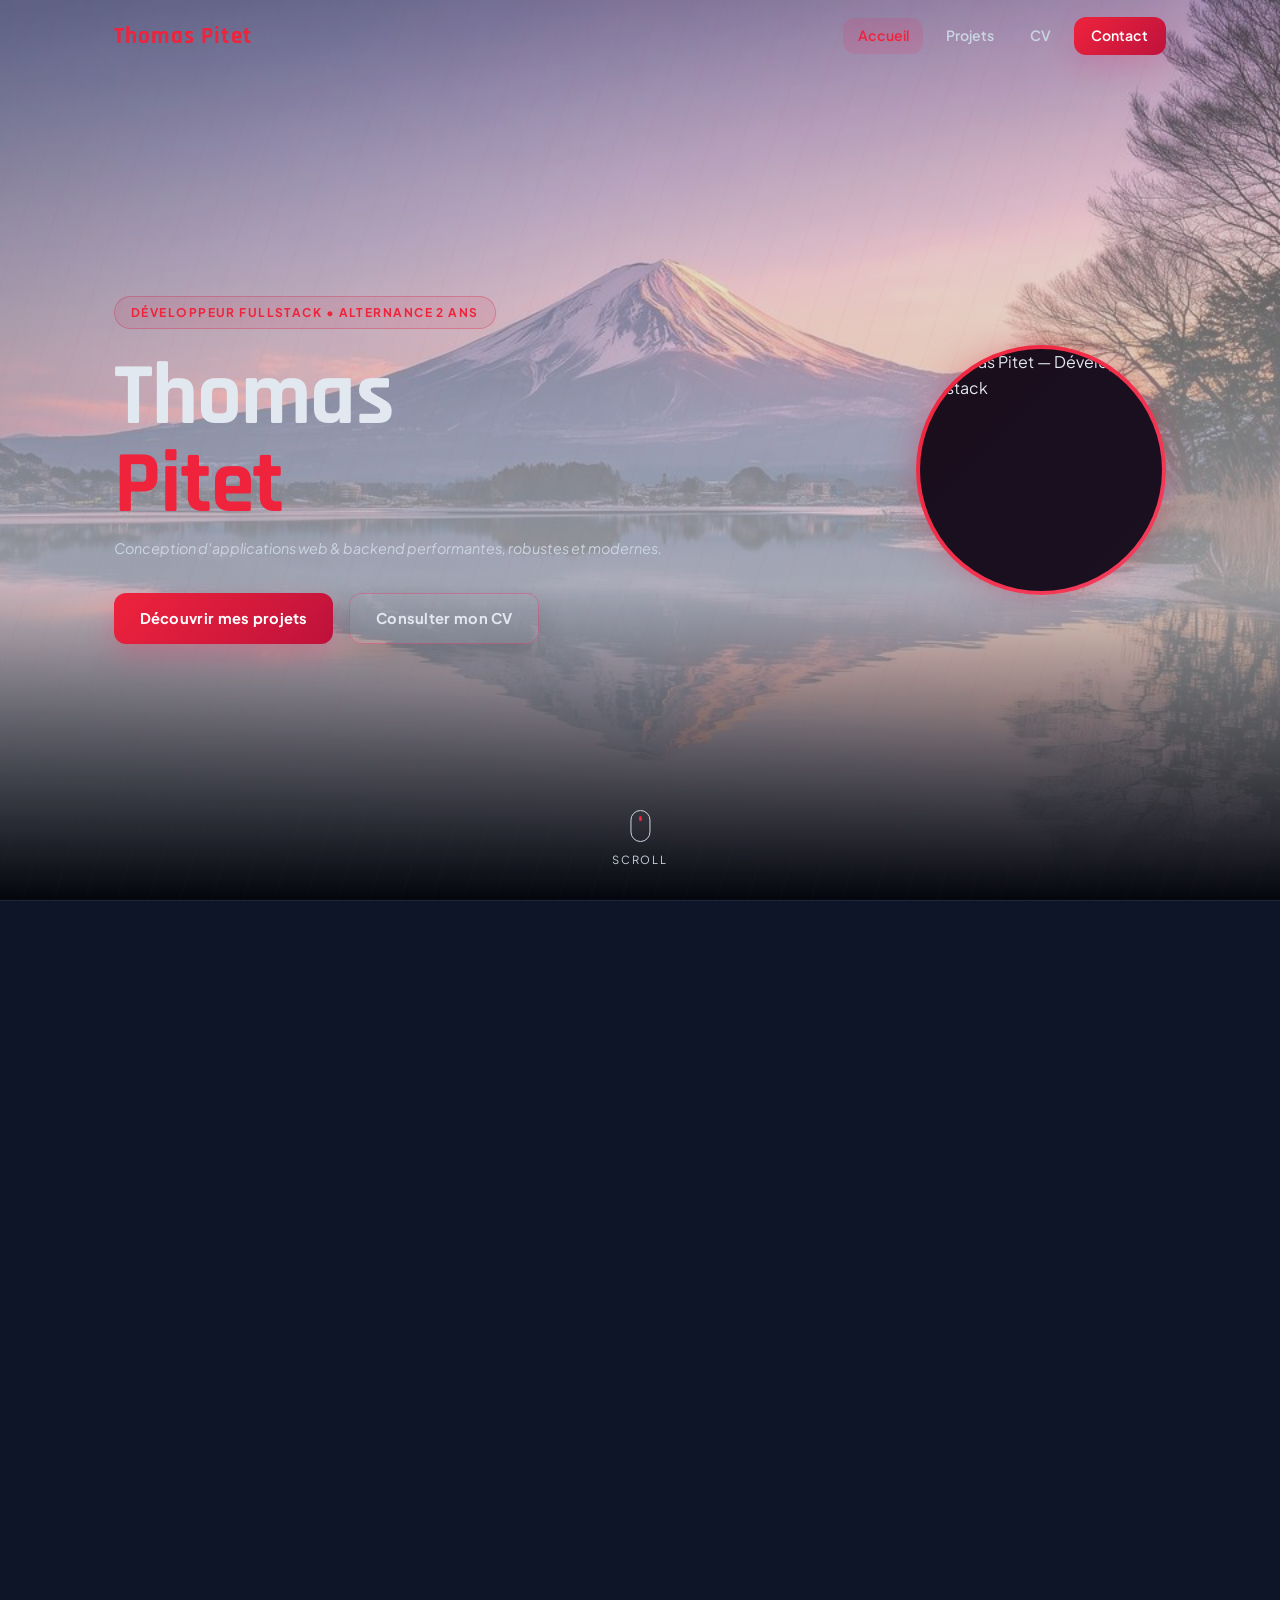
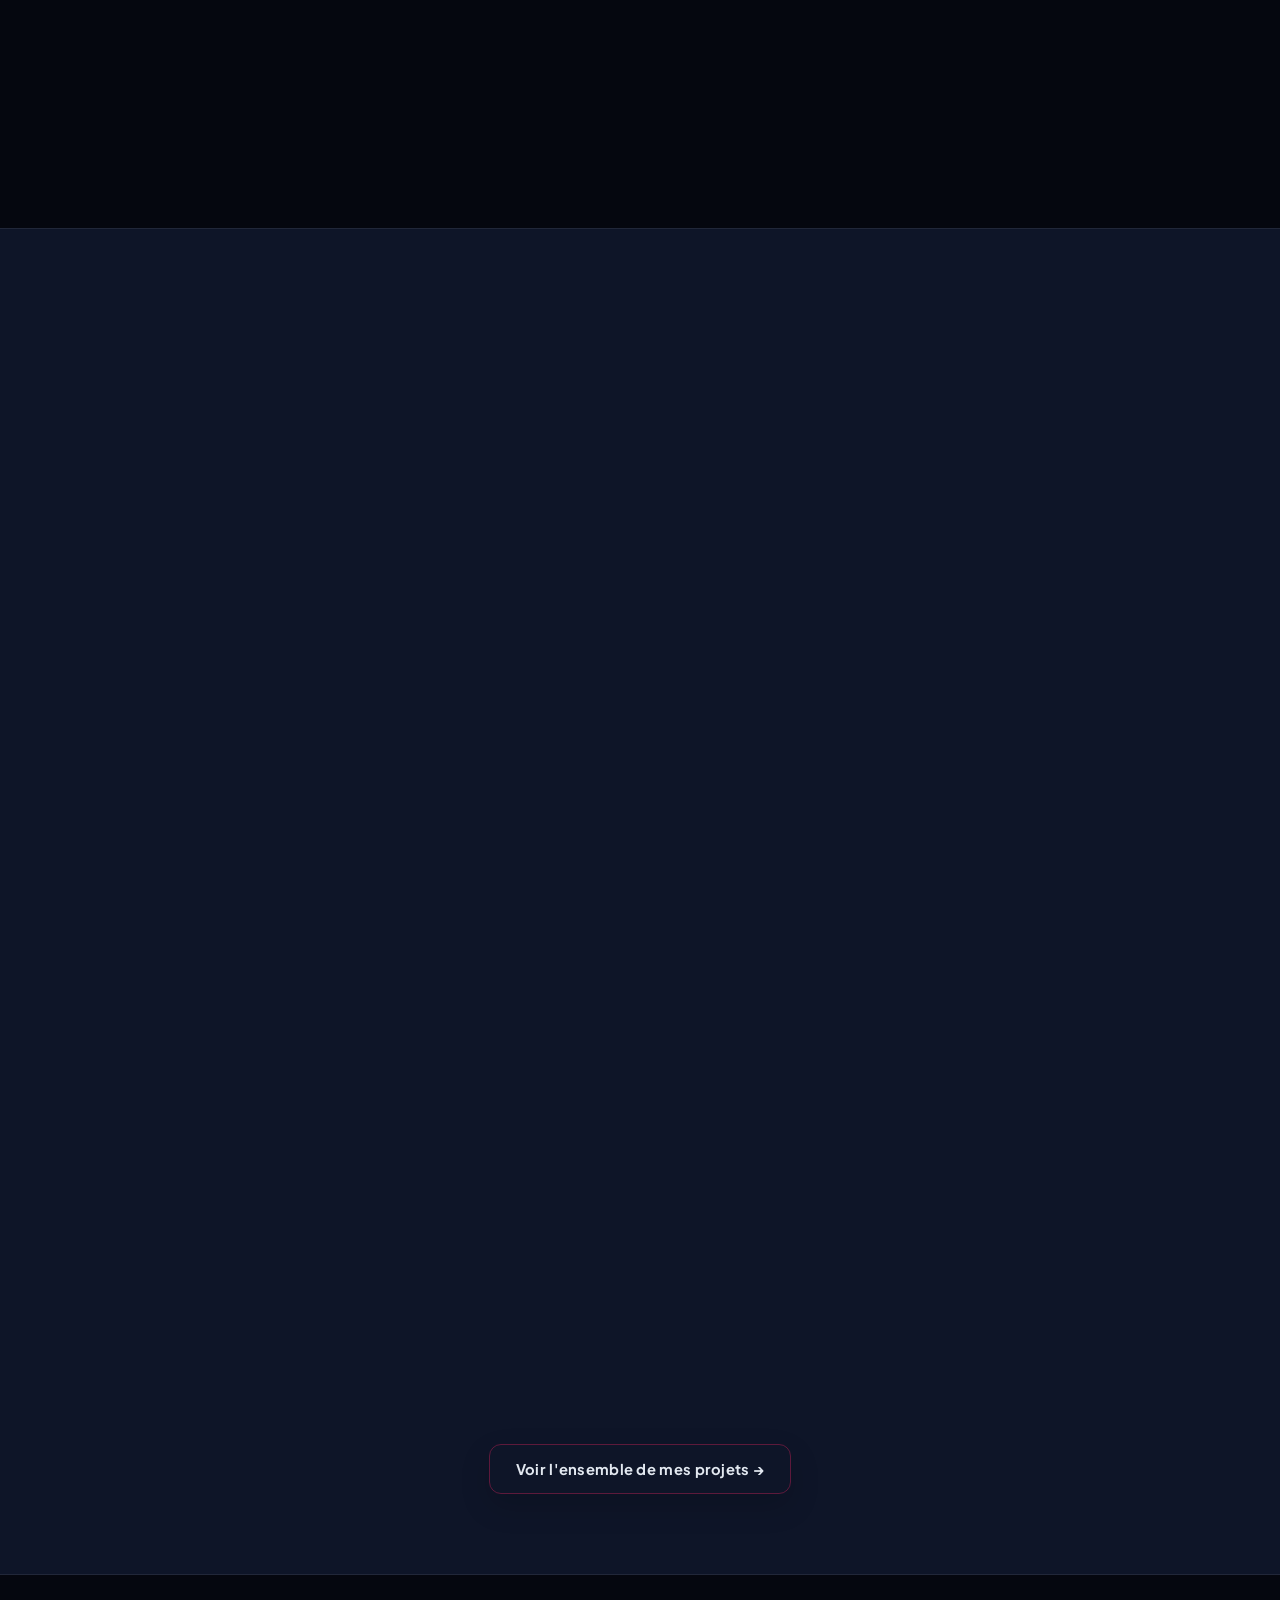
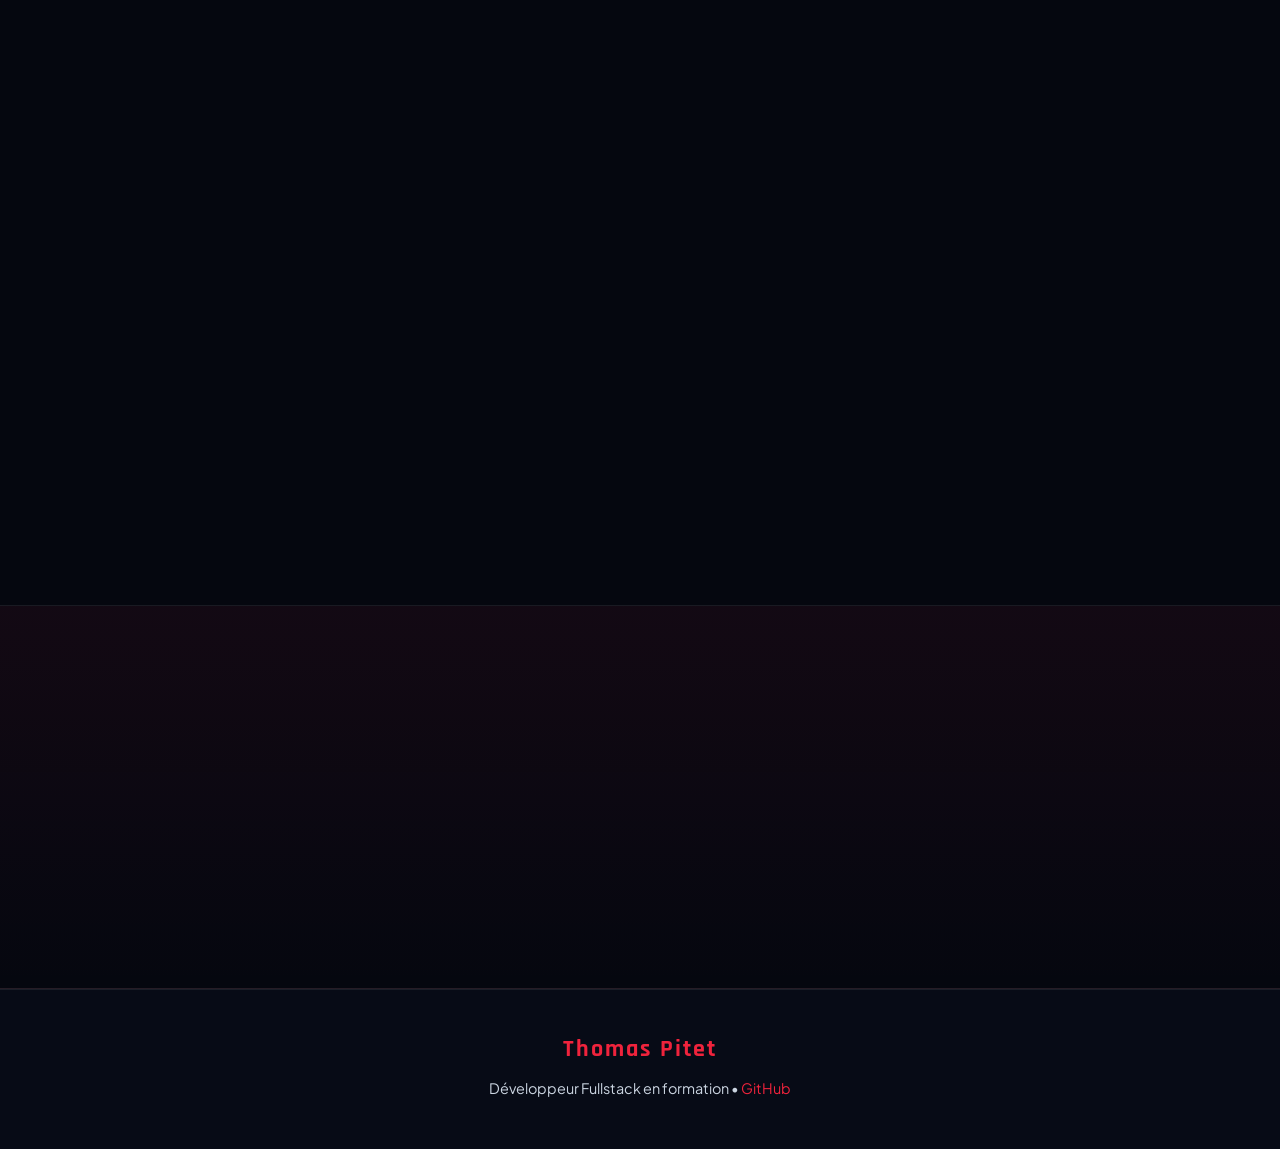
==== commit da6d498f: "feat: ajouter le lien GitLab pour le projet MotorFest" ====
--- a/index.html
+++ b/index.html
@@ -1,392 +1,380 @@
 <!DOCTYPE html>
 <html lang="fr">
+
 <head>
     <meta charset="utf-8" />
-    <meta name="viewport"
-          content="width=device-width, initial-scale=1" />
+    <meta name="viewport" content="width=device-width, initial-scale=1" />
     <title>Thomas Pitet — Développeur Fullstack</title>
-    <link rel="stylesheet"
-          href="assets/css/style.css?v=5" />
-    <link rel="stylesheet"
-          href="assets/css/projets.css?v=5" />
+    <link rel="stylesheet" href="assets/css/style.css?v=5" />
+    <link rel="stylesheet" href="assets/css/projets.css?v=5" />
 </head>
+
 <body>
 
-<!-- NAVBAR -->
-<nav id="navbar">
-    <div class="nav-container">
-        <a href="index.html"
-           class="nav-logo">Thomas Pitet</a>
-        <div class="nav-links">
-            <a href="index.html"
-               class="nav-link active">Accueil</a>
-            <a href="pages/projets.html"
-               class="nav-link">Projets</a>
-            <a href="pages/cv.html"
-               class="nav-link">CV</a>
-            <a href="pages/contact.html"
-               class="nav-link nav-cta">Contact</a>
+    <!-- NAVBAR -->
+    <nav id="navbar">
+        <div class="nav-container">
+            <a href="index.html" class="nav-logo">Thomas Pitet</a>
+            <div class="nav-links">
+                <a href="index.html" class="nav-link active">Accueil</a>
+                <a href="pages/projets.html" class="nav-link">Projets</a>
+                <a href="pages/cv.html" class="nav-link">CV</a>
+                <a href="pages/contact.html" class="nav-link nav-cta">Contact</a>
+            </div>
+            <button class="hamburger" aria-label="Menu" aria-expanded="false" aria-controls="mobile-menu">
+                <span></span><span></span><span></span>
+            </button>
         </div>
-        <button class="hamburger"
-                aria-label="Menu"
-                aria-expanded="false"
-                aria-controls="mobile-menu">
-            <span></span><span></span><span></span>
-        </button>
-    </div>
-    <div class="mobile-menu"
-         id="mobile-menu">
-        <a href="index.html"
-           class="nav-link active">Accueil</a>
-        <a href="pages/projets.html"
-           class="nav-link">Projets</a>
-        <a href="pages/cv.html"
-           class="nav-link">CV</a>
-        <a href="pages/contact.html"
-           class="nav-link">Contact</a>
-    </div>
-</nav>
-
-<main>
-<!-- HERO -->
-<section id="hero">
-    <div class="hero-bg"></div>
-    <div class="hero-bg-lines"></div>
-    <canvas id="particles-canvas"></canvas>
-
-    <div class="hero-inner">
-        <div class="hero-content">
-            <div class="hero-badge">
-                Développeur Fullstack &bull; Alternance 2 ans
-            </div>
-            <h1 class="hero-name">
-                Thomas<br/><span class="accent">Pitet</span>
-            </h1>
-            <p class="hero-quote">
-                Conception d'applications web &amp; backend performantes, robustes et modernes.
+        <div class="mobile-menu" id="mobile-menu">
+            <a href="index.html" class="nav-link active">Accueil</a>
+            <a href="pages/projets.html" class="nav-link">Projets</a>
+            <a href="pages/cv.html" class="nav-link">CV</a>
+            <a href="pages/contact.html" class="nav-link">Contact</a>
+        </div>
+    </nav>
+
+    <main>
+        <!-- HERO -->
+        <section id="hero">
+            <div class="hero-bg"></div>
+            <div class="hero-bg-lines"></div>
+            <canvas id="particles-canvas"></canvas>
+
+            <div class="hero-inner">
+                <div class="hero-content">
+                    <div class="hero-badge">
+                        Développeur Fullstack &bull; Alternance 2 ans
+                    </div>
+                    <h1 class="hero-name">
+                        Thomas<br /><span class="accent">Pitet</span>
+                    </h1>
+                    <p class="hero-quote">
+                        Conception d'applications web &amp; backend performantes, robustes et modernes.
+                    </p>
+                    <div class="hero-cta">
+                        <a href="#projets-phares" class="btn btn-primary">Découvrir mes projets</a>
+                        <a href="pages/cv.html" class="btn btn-outline">Consulter mon CV</a>
+                    </div>
+                </div>
+                <div class="hero-photo-col">
+                    <div class="hero-photo-ring">
+                        <div class="hero-photo-inner">
+                            <img src="assets/img/thomas.jpg" alt="Thomas Pitet — Développeur Fullstack" />
+                        </div>
+                    </div>
+                </div>
+            </div>
+
+            <div class="scroll-hint">
+                <div class="scroll-mouse"></div>
+                <span>Scroll</span>
+            </div>
+        </section>
+
+        <!-- ABOUT -->
+        <section class="section section-alt">
+            <div class="container">
+                <div class="section-header reveal">
+                    <span class="section-tag">À propos · 私について</span>
+                    <h2 class="section-title">Qui suis-je ?</h2>
+                    <div class="section-line"></div>
+                </div>
+                <div class="about-grid">
+                    <div class="about-main-card reveal reveal-delay-1">
+                        <div class="about-main-content">
+                            <div class="card-icon">Profil</div>
+                            <h3>Biographie &amp; Parcours</h3>
+                            <p>
+                                Issue de la cuisine professionnelle qui m'a transmis rigueur, réactivité et gestion de
+                                la pression, ma reconversion dans le développement web est une suite logique. Passionné
+                                par l'algorithmique et les architectures logicielles, je me forme intensivement en
+                                développement Fullstack.
+                            </p>
+                        </div>
+                        <div class="about-main-image">
+                            <img src="assets/img/about/cuisine.jpg" alt="Rigueur et travail d'équipe" />
+                        </div>
+                    </div>
+                    <div class="about-side-cards">
+                        <div class="card reveal reveal-delay-2">
+                            <div class="card-icon">Formation</div>
+                            <h3>Formation Fullstack</h3>
+                            <p>
+                                En 1ère année de Bachelor Fullstack. Mon objectif : acquérir une maîtrise complète de la
+                                stack web (Node.js, PHP, SQL, JS) et concevoir des applications scalables.
+                            </p>
+                            <div class="about-card-image">
+                                <img src="assets/img/about/travail.png" alt="Développement Fullstack" />
+                            </div>
+                        </div>
+                        <div class="card reveal reveal-delay-3">
+                            <div class="card-icon">Rigueur</div>
+                            <h3>Rigueur &amp; Code Propre</h3>
+                            <p>
+                                Je privilégie le code maintenable, l'architecture propre (MVC, POO) et les bonnes
+                                pratiques de développement pour livrer des produits de qualité.
+                            </p>
+                            <div class="about-card-image">
+                                <img src="assets/img/about/groupe.jpg" alt="Travail d'équipe et code" />
+                            </div>
+                        </div>
+                    </div>
+                </div>
+            </div>
+        </section>
+
+        <!-- SKILLS -->
+        <section class="section">
+            <div class="container">
+                <div class="section-header reveal">
+                    <span class="section-tag">Compétences &middot; スキル</span>
+                    <h2 class="section-title">Stack Technique</h2>
+                    <div class="section-line"></div>
+                </div>
+                <div class="skills-layout reveal reveal-delay-1">
+                    <div class="skills-intro">
+                        <span class="section-tag">Compétences · スキル</span>
+                        <h2 class="section-title">Stack Technique</h2>
+                        <p class="skills-intro-text">
+                            Je construis des interfaces modernes et des systèmes
+                            backend solides, tout en gardant une attention particulière
+                            à la performance, la maintenabilité et l'expérience utilisateur.
+                        </p>
+                        <div class="skills-highlights">
+                            <span class="skill-pill">Frontend</span>
+                            <span class="skill-pill">Backend</span>
+                            <span class="skill-pill">BDD</span>
+                            <span class="skill-pill">DevOps</span>
+                        </div>
+                    </div>
+                    <div class="skills-grid">
+                        <div class="card reveal reveal-delay-1">
+                            <h3>Frontend</h3>
+                            <ul class="skill-list">
+                                <li>
+                                    <span class="skill-bullet">◆</span>
+                                    <strong>HTML5 / CSS3</strong> &ndash; Intégration
+                                    moderne &amp; Responsive
+                                </li>
+                                <li>
+                                    <span class="skill-bullet">◆</span>
+                                    <strong>JavaScript (JS)</strong> &ndash; Dynamisme
+                                    &amp; DOM Manipulation
+                                </li>
+                            </ul>
+                            <div class="tech-tags">
+                                <span class="tech-tag">HTML / CSS</span>
+                                <span class="tech-tag">JS</span>
+                            </div>
+                        </div>
+                        <div class="card reveal reveal-delay-2">
+                            <h3>Backend</h3>
+                            <ul class="skill-list">
+                                <li>
+                                    <span class="skill-bullet">◆</span>
+                                    <strong>PHP &amp; NodeJS</strong> &ndash; Web
+                                    &amp; API Backend
+                                </li>
+                                <li>
+                                    <span class="skill-bullet">◆</span>
+                                    <strong>AdonisJS</strong> &ndash; Framework
+                                    Node.js MVC
+                                </li>
+                                <li>
+                                    <span class="skill-bullet">◆</span>
+                                    <strong>C / Java / C++</strong> &ndash; Algorithmique
+                                    &amp; POO
+                                </li>
+                            </ul>
+                            <div class="tech-tags">
+                                <span class="tech-tag">PHP</span>
+                                <span class="tech-tag">C</span>
+                                <span class="tech-tag">JAVA</span>
+                                <span class="tech-tag">C++</span>
+                                <span class="tech-tag">NodeJS</span>
+                                <span class="tech-tag">AdonisJS</span>
+                            </div>
+                        </div>
+                        <div class="card reveal reveal-delay-3">
+                            <h3>Base de données</h3>
+                            <ul class="skill-list">
+                                <li>
+                                    <span class="skill-bullet">◆</span>
+                                    <strong>MySQL</strong> &ndash; Modelisation,
+                                    requetes &amp; gestion BDD
+                                </li>
+                            </ul>
+                            <div class="tech-tags">
+                                <span class="tech-tag">MySQL</span>
+                            </div>
+                        </div>
+                        <div class="card reveal reveal-delay-4">
+                            <h3>DevOps &amp; Outils</h3>
+                            <ul class="skill-list">
+                                <li>
+                                    <span class="skill-bullet">◆</span>
+                                    <strong>Docker &amp; Git</strong> &ndash; Conteneurs
+                                    &amp; Versioning
+                                </li>
+                                <li>
+                                    <span class="skill-bullet">◆</span>
+                                    <strong>Ubuntu</strong> &ndash; Environnement
+                                    Linux
+                                </li>
+                            </ul>
+                            <div class="tech-tags">
+                                <span class="tech-tag">Docker</span>
+                                <span class="tech-tag">Git</span>
+                                <span class="tech-tag">Ubuntu</span>
+                            </div>
+                        </div>
+                    </div>
+                </div>
+            </div>
+        </section>
+
+        <!-- FEATURED PROJECTS HOMEPAGE -->
+        <section id="projets-phares" class="section section-alt">
+            <div class="container">
+                <div class="section-header reveal">
+                    <span class="section-tag">Réalisations · プロジェクト</span>
+                    <h2 class="section-title">Mes Projets Phares</h2>
+                    <p style="color:var(--text-faint); max-width:540px; margin:0.5rem auto 0;">
+                        Aperçu des applications concrètes développées lors de mes projets professionnels et académiques.
+                    </p>
+                    <div class="section-line"></div>
+                </div>
+
+                <div class="projects-cards-grid">
+                    <!-- CorsoFleuri -->
+                    <div class="proj-card reveal">
+                        <div class="proj-card-icon">Restaurant</div>
+                        <h3>CorsoFleuri</h3>
+                        <p>
+                            Application web de prise de commande style borne McDo — gestion dynamique des menus, des
+                            commandes et impression automatique de tickets thermiques en back-office.
+                        </p>
+                        <div class="proj-card-tags">
+                            <span class="proj-card-tag">Node.js</span>
+                            <span class="proj-card-tag">Express</span>
+                            <span class="proj-card-tag">MySQL</span>
+                            <span class="proj-card-tag">HTML / CSS</span>
+                        </div>
+                        <div style="display:flex; gap:0.6rem; flex-wrap:wrap; margin-top:auto;">
+                            <a href="projets/php/corso-fleuri.html" class="btn btn-sm btn-primary">Découvrir</a>
+                            <a href="https://github.com/NathanCBT/Corso-Fleuri" target="_blank" rel="noopener"
+                                class="btn btn-sm btn-outline">GitHub</a>
+                        </div>
+                    </div>
+
+                    <!-- MotorFest -->
+                    <div class="proj-card reveal reveal-delay-1">
+                        <div class="proj-card-icon">Catalogue</div>
+                        <h3>MotorFest</h3>
+                        <p>
+                            Catalogue interactif et comparateur de véhicules — fiches détaillées, graphiques radar avec
+                            Chart.js, filtres dynamiques et gestion des favoris.
+                        </p>
+                        <div class="proj-card-tags">
+                            <span class="proj-card-tag">Node.js</span>
+                            <span class="proj-card-tag">Express</span>
+                            <span class="proj-card-tag">Chart.js</span>
+                            <span class="proj-card-tag">Tailwind</span>
+                        </div>
+                        <div style="display:flex; gap:0.6rem; flex-wrap:wrap; margin-top:auto;">
+                            <a href="projets/php/motorfest.html" class="btn btn-sm btn-primary">Découvrir</a>
+                            <a href="https://gitlab.com/ThomasPitet/motorfest/-/tree/dev?ref_type=heads" target="_blank" rel="noopener" class="btn btn-sm btn-outline">GitLab</a>
+                        </div>
+                    </div>
+
+                    <!-- The League -->
+                    <div class="proj-card reveal reveal-delay-2">
+                        <div class="proj-card-icon">E-sport</div>
+                        <h3>The League</h3>
+                        <p>
+                            Plateforme de gestion de ligue E-sport en architecture MVC. Gestion des équipes, matchs et
+                            statistiques avec un routeur custom en PHP 8.
+                        </p>
+                        <div class="proj-card-tags">
+                            <span class="proj-card-tag">PHP 8</span>
+                            <span class="proj-card-tag">MVC</span>
+                            <span class="proj-card-tag">POO</span>
+                            <span class="proj-card-tag">MySQL</span>
+                        </div>
+                        <div style="display:flex; gap:0.6rem; flex-wrap:wrap; margin-top:auto;">
+                            <a href="projets/php/the-league.html" class="btn btn-sm btn-outline">Découvrir</a>
+                            <a href="https://github.com/ThomasPitet/projet-the-League" target="_blank" rel="noopener"
+                                class="btn btn-sm btn-ghost">GitHub</a>
+                        </div>
+                    </div>
+                </div>
+
+                <div style="text-align:center; margin-top:2.5rem;">
+                    <a href="pages/projets.html" class="btn btn-outline">
+                        Voir l'ensemble de mes projets →
+                    </a>
+                </div>
+            </div>
+        </section>
+
+        <!-- OBJECTIVES -->
+        <section class="section">
+            <div class="container">
+                <div class="section-header reveal">
+                    <span class="section-tag">Ambitions · 目標</span>
+                    <h2 class="section-title">Objectifs Professionnels</h2>
+                    <div class="section-line"></div>
+                </div>
+                <div class="objectives-grid">
+                    <div class="obj-card reveal reveal-delay-1">
+                        <h3>Objectifs de Carrière</h3>
+                        <ul>
+                            <li>Valider une alternance de 2 ans en développement Fullstack (2026-2028)</li>
+                            <li>Approfondir mes base sur mes stack techniques</li>
+                            <li>Concevoir une application web pour la communauté des motards</li>
+                        </ul>
+                        <p class="objective-final">
+                            <span class="objective-final-label">Objectif de vie</span>
+                            <span class="objective-final-value">Avoir la possibilité de travailler au japon en tant que
+                                Développeur</span>
+                        </p>
+                    </div>
+                </div>
+            </div>
+        </section>
+
+        <!-- CTA -->
+        <section class="cta-section">
+            <div class="container reveal">
+                <span class="section-tag">Contact · お問い合わせ</span>
+                <h2 class="section-title">Travaillons ensemble</h2>
+                <p style="color:var(--text-faint); margin-top:0.5rem;">
+                    Ouvert aux opportunités d'alternance et de collaboration.
+                </p>
+                <div class="cta-actions">
+                    <a href="pages/projets.html" class="btn btn-outline">Voir mes projets</a>
+                    <a href="pages/contact.html" class="btn btn-primary">Me contacter</a>
+                </div>
+            </div>
+        </section>
+    </main>
+
+    <!-- FOOTER -->
+    <footer class="site-footer">
+        <div class="container">
+            <div class="footer-logo">Thomas Pitet</div>
+            <p class="footer-sub">
+                Développeur Fullstack en formation &bull;
+                <a href="https://github.com/ThomasPitet" target="_blank" rel="noopener">GitHub</a>
             </p>
-            <div class="hero-cta">
-                <a href="#projets-phares"
-                   class="btn btn-primary">Découvrir mes projets</a>
-                <a href="pages/cv.html"
-                   class="btn btn-outline">Consulter mon CV</a>
-            </div>
         </div>
-        <div class="hero-photo-col">
-            <div class="hero-photo-ring">
-                <div class="hero-photo-inner">
-                    <img src="assets/img/thomas.jpg"
-                         alt="Thomas Pitet — Développeur Fullstack" />
-                </div>
-            </div>
-        </div>
-    </div>
-
-    <div class="scroll-hint">
-        <div class="scroll-mouse"></div>
-        <span>Scroll</span>
-    </div>
-</section>
-
-<!-- ABOUT -->
-<section class="section section-alt">
-    <div class="container">
-        <div class="section-header reveal">
-            <span class="section-tag">À propos · 私について</span>
-            <h2 class="section-title">Qui suis-je ?</h2>
-            <div class="section-line"></div>
-        </div>
-        <div class="about-grid">
-            <div class="about-main-card reveal reveal-delay-1">
-                <div class="about-main-content">
-                    <div class="card-icon">Profil</div>
-                    <h3>Biographie &amp; Parcours</h3>
-                    <p>
-                        Issue de la cuisine professionnelle qui m'a transmis rigueur, réactivité et gestion de la pression, ma reconversion dans le développement web est une suite logique. Passionné par l'algorithmique et les architectures logicielles, je me forme intensivement en développement Fullstack.
-                    </p>
-                </div>
-                <div class="about-main-image">
-                    <img src="assets/img/about/cuisine.jpg"
-                         alt="Rigueur et travail d'équipe" />
-                </div>
-            </div>
-            <div class="about-side-cards">
-                <div class="card reveal reveal-delay-2">
-                    <div class="card-icon">Formation</div>
-                    <h3>Formation Fullstack</h3>
-                    <p>
-                        En 1ère année de Bachelor Fullstack. Mon objectif : acquérir une maîtrise complète de la stack web (Node.js, PHP, SQL, JS) et concevoir des applications scalables.
-                    </p>
-                    <div class="about-card-image">
-                        <img src="assets/img/about/travail.png"
-                             alt="Développement Fullstack" />
-                    </div>
-                </div>
-                <div class="card reveal reveal-delay-3">
-                    <div class="card-icon">Rigueur</div>
-                    <h3>Rigueur &amp; Code Propre</h3>
-                    <p>
-                        Je privilégie le code maintenable, l'architecture propre (MVC, POO) et les bonnes pratiques de développement pour livrer des produits de qualité.
-                    </p>
-                    <div class="about-card-image">
-                        <img src="assets/img/about/groupe.jpg"
-                             alt="Travail d'équipe et code" />
-                    </div>
-                </div>
-            </div>
-        </div>
-    </div>
-</section>
-
-<!-- SKILLS -->
-<section class="section">
-    <div class="container">
-        <div class="section-header reveal">
-            <span class="section-tag">Compétences &middot; スキル</span>
-            <h2 class="section-title">Stack Technique</h2>
-            <div class="section-line"></div>
-        </div>
-        <div class="skills-layout reveal reveal-delay-1">
-            <div class="skills-intro">
-                <span class="section-tag">Compétences · スキル</span>
-                <h2 class="section-title">Stack Technique</h2>
-                <p class="skills-intro-text">
-                    Je construis des interfaces modernes et des systèmes
-                    backend solides, tout en gardant une attention particulière
-                    à la performance, la maintenabilité et l'expérience utilisateur.
-                </p>
-                <div class="skills-highlights">
-                    <span class="skill-pill">Frontend</span>
-                    <span class="skill-pill">Backend</span>
-                    <span class="skill-pill">BDD</span>
-                    <span class="skill-pill">DevOps</span>
-                </div>
-            </div>
-            <div class="skills-grid">
-                <div class="card reveal reveal-delay-1">
-                    <h3>Frontend</h3>
-                    <ul class="skill-list">
-                        <li>
-                            <span class="skill-bullet">◆</span>
-                            <strong>HTML5 / CSS3</strong> &ndash; Intégration
-                            moderne &amp; Responsive
-                        </li>
-                        <li>
-                            <span class="skill-bullet">◆</span>
-                            <strong>JavaScript (JS)</strong> &ndash; Dynamisme
-                            &amp; DOM Manipulation
-                        </li>
-                    </ul>
-                    <div class="tech-tags">
-                        <span class="tech-tag">HTML / CSS</span>
-                        <span class="tech-tag">JS</span>
-                    </div>
-                </div>
-                <div class="card reveal reveal-delay-2">
-                    <h3>Backend</h3>
-                    <ul class="skill-list">
-                        <li>
-                            <span class="skill-bullet">◆</span>
-                            <strong>PHP &amp; NodeJS</strong> &ndash; Web
-                            &amp; API Backend
-                        </li>
-                        <li>
-                            <span class="skill-bullet">◆</span>
-                            <strong>AdonisJS</strong> &ndash; Framework
-                            Node.js MVC
-                        </li>
-                        <li>
-                            <span class="skill-bullet">◆</span>
-                            <strong>C / Java / C++</strong> &ndash; Algorithmique
-                            &amp; POO
-                        </li>
-                    </ul>
-                    <div class="tech-tags">
-                        <span class="tech-tag">PHP</span>
-                        <span class="tech-tag">C</span>
-                        <span class="tech-tag">JAVA</span>
-                        <span class="tech-tag">C++</span>
-                        <span class="tech-tag">NodeJS</span>
-                        <span class="tech-tag">AdonisJS</span>
-                    </div>
-                </div>
-                <div class="card reveal reveal-delay-3">
-                    <h3>Base de données</h3>
-                    <ul class="skill-list">
-                        <li>
-                            <span class="skill-bullet">◆</span>
-                            <strong>MySQL</strong> &ndash; Modelisation,
-                            requetes &amp; gestion BDD
-                        </li>
-                    </ul>
-                    <div class="tech-tags">
-                        <span class="tech-tag">MySQL</span>
-                    </div>
-                </div>
-                <div class="card reveal reveal-delay-4">
-                    <h3>DevOps &amp; Outils</h3>
-                    <ul class="skill-list">
-                        <li>
-                            <span class="skill-bullet">◆</span>
-                            <strong>Docker &amp; Git</strong> &ndash; Conteneurs
-                            &amp; Versioning
-                        </li>
-                        <li>
-                            <span class="skill-bullet">◆</span>
-                            <strong>Ubuntu</strong> &ndash; Environnement
-                            Linux
-                        </li>
-                    </ul>
-                    <div class="tech-tags">
-                        <span class="tech-tag">Docker</span>
-                        <span class="tech-tag">Git</span>
-                        <span class="tech-tag">Ubuntu</span>
-                    </div>
-                </div>
-            </div>
-        </div>
-    </div>
-</section>
-
-<!-- FEATURED PROJECTS HOMEPAGE -->
-<section id="projets-phares" class="section section-alt">
-    <div class="container">
-        <div class="section-header reveal">
-            <span class="section-tag">Réalisations · プロジェクト</span>
-            <h2 class="section-title">Mes Projets Phares</h2>
-            <p style="color:var(--text-faint); max-width:540px; margin:0.5rem auto 0;">
-                Aperçu des applications concrètes développées lors de mes projets professionnels et académiques.
-            </p>
-            <div class="section-line"></div>
-        </div>
-
-        <div class="projects-cards-grid">
-            <!-- CorsoFleuri -->
-            <div class="proj-card reveal">
-                <div class="proj-card-icon">Restaurant</div>
-                <h3>CorsoFleuri</h3>
-                <p>
-                    Application web de prise de commande style borne McDo — gestion dynamique des menus, des commandes et impression automatique de tickets thermiques en back-office.
-                </p>
-                <div class="proj-card-tags">
-                    <span class="proj-card-tag">Node.js</span>
-                    <span class="proj-card-tag">Express</span>
-                    <span class="proj-card-tag">MySQL</span>
-                    <span class="proj-card-tag">HTML / CSS</span>
-                </div>
-                <div style="display:flex; gap:0.6rem; flex-wrap:wrap; margin-top:auto;">
-                    <a href="projets/php/corso-fleuri.html" class="btn btn-sm btn-primary">Découvrir</a>
-                    <a href="https://github.com/NathanCBT/Corso-Fleuri" target="_blank" rel="noopener" class="btn btn-sm btn-outline">GitHub</a>
-                </div>
-            </div>
-
-            <!-- MotorFest -->
-            <div class="proj-card reveal reveal-delay-1">
-                <div class="proj-card-icon">Catalogue</div>
-                <h3>MotorFest</h3>
-                <p>
-                    Catalogue interactif et comparateur de véhicules — fiches détaillées, graphiques radar avec Chart.js, filtres dynamiques et gestion des favoris.
-                </p>
-                <div class="proj-card-tags">
-                    <span class="proj-card-tag">Node.js</span>
-                    <span class="proj-card-tag">Express</span>
-                    <span class="proj-card-tag">Chart.js</span>
-                    <span class="proj-card-tag">Tailwind</span>
-                </div>
-                <div style="display:flex; gap:0.6rem; flex-wrap:wrap; margin-top:auto;">
-                    <a href="projets/php/motorfest.html" class="btn btn-sm btn-primary">Découvrir</a>
-                </div>
-            </div>
-
-            <!-- The League -->
-            <div class="proj-card reveal reveal-delay-2">
-                <div class="proj-card-icon">E-sport</div>
-                <h3>The League</h3>
-                <p>
-                    Plateforme de gestion de ligue E-sport en architecture MVC. Gestion des équipes, matchs et statistiques avec un routeur custom en PHP 8.
-                </p>
-                <div class="proj-card-tags">
-                    <span class="proj-card-tag">PHP 8</span>
-                    <span class="proj-card-tag">MVC</span>
-                    <span class="proj-card-tag">POO</span>
-                    <span class="proj-card-tag">MySQL</span>
-                </div>
-                <div style="display:flex; gap:0.6rem; flex-wrap:wrap; margin-top:auto;">
-                    <a href="projets/php/the-league.html" class="btn btn-sm btn-outline">Découvrir</a>
-                    <a href="https://github.com/ThomasPitet/projet-the-League" target="_blank" rel="noopener" class="btn btn-sm btn-ghost">GitHub</a>
-                </div>
-            </div>
-        </div>
-
-        <div style="text-align:center; margin-top:2.5rem;">
-            <a href="pages/projets.html" class="btn btn-outline">
-                Voir l'ensemble de mes projets →
-            </a>
-        </div>
-    </div>
-</section>
-
-<!-- OBJECTIVES -->
-<section class="section">
-    <div class="container">
-        <div class="section-header reveal">
-            <span class="section-tag">Ambitions · 目標</span>
-            <h2 class="section-title">Objectifs Professionnels</h2>
-            <div class="section-line"></div>
-        </div>
-        <div class="objectives-grid">
-            <div class="obj-card reveal reveal-delay-1">
-                <h3>Objectifs de Carrière</h3>
-                <ul>
-                    <li>Valider une alternance de 2 ans en développement Fullstack (2025-2027)</li>
-                    <li>Approfondir les architectures microservices et le DevOps (Docker, CI/CD)</li>
-                    <li>Concevoir des applications web à fort trafic et haute disponibilité</li>
-                    <li>Évoluer vers un poste de Développeur Fullstack Confirmé / Lead</li>
-                </ul>
-                <p class="objective-final">
-                    <span class="objective-final-label">Ambition Clé</span>
-                    <span class="objective-final-value">Devenir un Développeur Fullstack accompli et créateur de solutions à forte valeur ajoutée.</span>
-                </p>
-            </div>
-        </div>
-    </div>
-</section>
-
-<!-- CTA -->
-<section class="cta-section">
-    <div class="container reveal">
-        <span class="section-tag">Contact · お問い合わせ</span>
-        <h2 class="section-title">Travaillons ensemble</h2>
-        <p style="color:var(--text-faint); margin-top:0.5rem;">
-            Ouvert aux opportunités d'alternance et de collaboration.
-        </p>
-        <div class="cta-actions">
-            <a href="pages/projets.html"
-               class="btn btn-outline">Voir mes projets</a>
-            <a href="pages/contact.html"
-               class="btn btn-primary">Me contacter</a>
-        </div>
-    </div>
-</section>
-</main>
-
-<!-- FOOTER -->
-<footer class="site-footer">
-    <div class="container">
-        <div class="footer-logo">Thomas Pitet</div>
-        <p class="footer-sub">
-            Développeur Fullstack en formation &bull;
-            <a href="https://github.com/ThomasPitet"
-               target="_blank"
-               rel="noopener">GitHub</a>
-        </p>
-    </div>
-</footer>
-
-<script src="assets/js/navbar.js"></script>
-<script src="assets/js/reveal.js"></script>
-<script src="assets/js/skill-bars.js"></script>
-<script src="assets/js/particles.js"></script>
-<script src="assets/js/card.js"></script>
+    </footer>
+
+    <script src="assets/js/navbar.js"></script>
+    <script src="assets/js/reveal.js"></script>
+    <script src="assets/js/skill-bars.js"></script>
+    <script src="assets/js/particles.js"></script>
+    <script src="assets/js/card.js"></script>
 </body>
-</html>
+
+</html>
